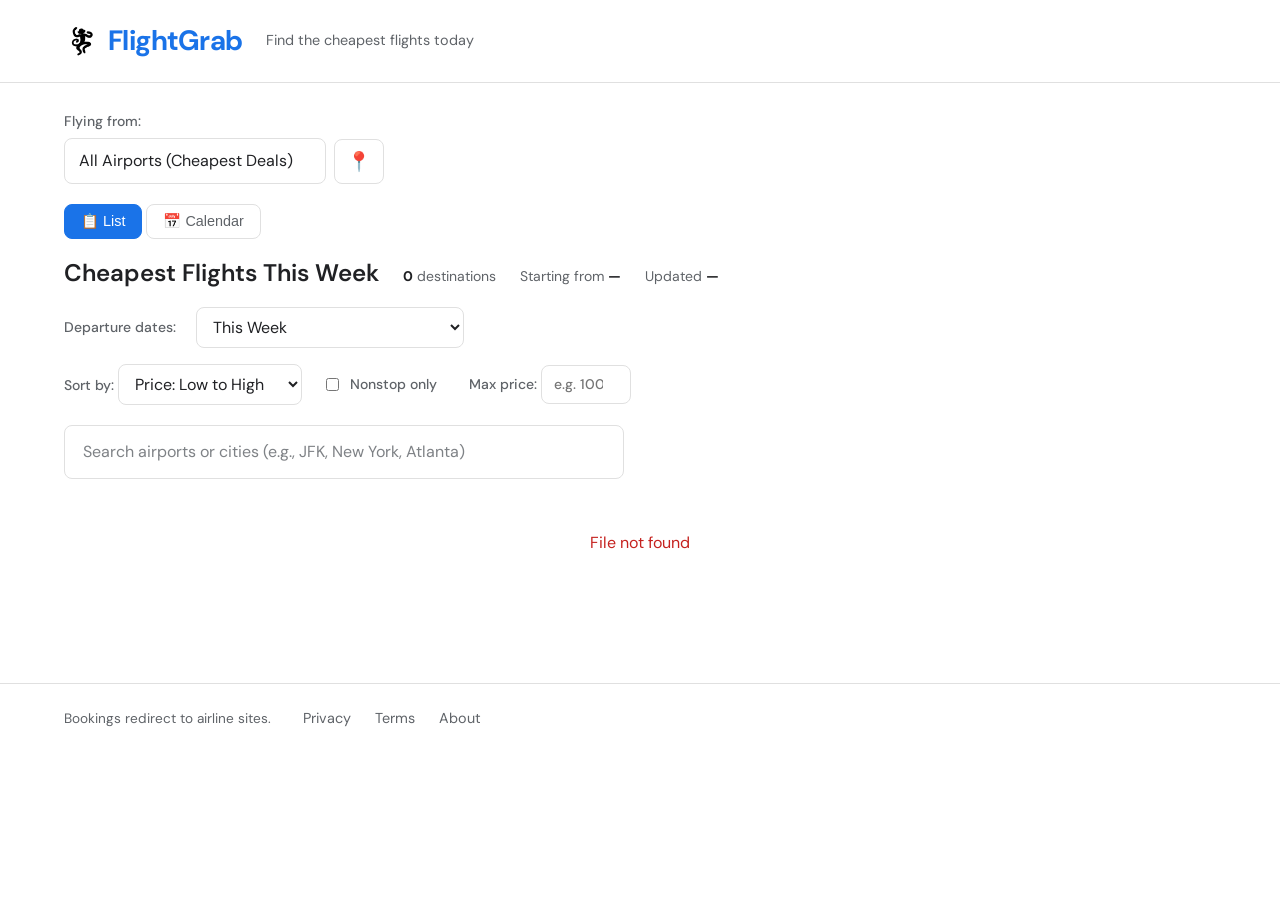
==== static/index.html @ bb57217c "test" ====
<!DOCTYPE html>
<html lang="en">
<head>
  <meta charset="UTF-8">
  <meta name="viewport" content="width=device-width, initial-scale=1.0">
  <title>FlightGrab - Find Cheap Flights</title>
  <link rel="preconnect" href="https://fonts.googleapis.com">
  <link rel="preconnect" href="https://fonts.gstatic.com" crossorigin>
  <link href="https://fonts.googleapis.com/css2?family=DM+Sans:wght@400;500;600;700&display=swap" rel="stylesheet">
  <link rel="stylesheet" href="/static/style.css">
  <link rel="icon" type="image/png" href="/static/images/logo.png">
  <script src="https://cdn.jsdelivr.net/npm/chart.js"></script>
  <script async src="https://pagead2.googlesyndication.com/pagead/js/adsbygoogle.js?client=ca-pub-2790122390767697"
     crossorigin="anonymous"></script>
</head>
<body>
  <header class="header">
    <div class="container header-inner">
      <a href="/" class="logo-link">
        <img src="/static/images/logo.png" alt="FlightGrab" class="logo-img">
        <span class="logo-text">FlightGrab</span>
      </a>
      <p class="tagline">Find the cheapest flights today</p>
      <div id="sign-in-section" class="header-auth" style="display: none;">
        <button type="button" class="btn-header btn-secondary" id="btn-sign-in">Sign In</button>
        <button type="button" class="btn-header btn-primary" id="btn-sign-up">Sign Up Free</button>
      </div>
      <div id="user-menu" class="header-auth" style="display: none;">
        <div class="user-menu-trigger" id="user-menu-trigger">
          <img id="user-avatar" src="" alt="" class="user-avatar" width="32" height="32">
          <span id="user-name"></span>
        </div>
        <div id="user-dropdown" class="user-dropdown hidden">
          <a href="#alerts" id="link-my-alerts">My Alerts</a>
          <a href="#saved" id="link-saved-flights">Saved Flights</a>
          <a href="#" id="link-sign-out">Sign Out</a>
        </div>
      </div>
    </div>
  </header>

  <main class="container">
    <div class="origin-selector">
      <label for="origin-input">Flying from:</label>
      <div class="origin-combobox" role="combobox" aria-expanded="false" aria-haspopup="listbox" aria-owns="origin-listbox">
        <input type="text" id="origin-input" autocomplete="off" aria-label="Origin airport" placeholder="Search or select...">
        <input type="hidden" id="origin" name="origin" value="">
        <button type="button" class="btn-location" id="btn-use-location" title="Use my location" aria-label="Use my location">📍</button>
        <ul id="origin-listbox" class="origin-listbox" role="listbox" aria-label="Airport options"></ul>
      </div>
    </div>

    <div class="view-toggle-row">
      <div class="view-toggle">
        <button type="button" class="view-btn active" id="view-list" aria-pressed="true">📋 List</button>
        <button type="button" class="view-btn" id="view-calendar" aria-pressed="false">📅 Calendar</button>
      </div>
    </div>
    <div id="calendar-view-container" class="calendar-view-container hidden">
      <p class="calendar-view-hint">Select your origin above, then choose a destination below to see prices by date.</p>
      <div class="calendar-route-selector">
        <div class="calendar-origin-display">
          <span class="label">From:</span>
          <span id="calendar-origin-value" class="value">—</span>
        </div>
        <div class="calendar-destination-selector">
          <label for="calendar-dest-input">To:</label>
          <div class="dest-search-wrapper">
            <input type="text" id="calendar-dest-input" placeholder="Search destinations…" autocomplete="off" aria-label="Search destinations">
            <div id="calendar-dest-results" class="autocomplete-results hidden" role="listbox"></div>
          </div>
        </div>
        <p id="calendar-origin-hint" class="calendar-route-hint hidden">Select a specific airport above (not All Airports) to see destinations.</p>
      </div>
      <div class="calendar-filters-note">Filters and sort apply to List view. Switch back to List to refine results.</div>
      <div id="main-calendar-content" class="main-calendar-content"></div>
    </div>
    <div id="list-view-container">
    <div class="results-header">
      <h2 id="deals-heading" class="deals-heading">Cheapest Flights This Week</h2>
      <div class="stats" id="stats" aria-live="polite">
        <span class="stat" title="We show the cheapest airport per city. Some cities have multiple airports."><strong id="deal-count">0</strong><span id="deal-count-label"> destinations</span></span>
        <span class="stat">Starting from <strong id="cheapest-price">—</strong></span>
        <span class="stat">Updated <strong id="last-update">—</strong></span>
      </div>
    </div>

    <div class="controls-row">
      <div class="date-picker">
        <label for="date-range">Departure dates:</label>
        <select id="date-range" aria-label="Date range">
          <option value="today">Today</option>
          <option value="tomorrow">Tomorrow</option>
          <option value="weekend">This Weekend</option>
          <option value="week" selected>This Week</option>
          <option value="month">This Month</option>
          <option value="flexible">Flexible (cheapest in 30 days)</option>
          <option value="date">Pick a specific date</option>
          <option value="range">Date range</option>
        </select>
        <label for="specific-date" class="specific-date-label hidden" id="specific-date-label">Date:</label>
        <input type="date" id="specific-date" class="specific-date-input hidden" aria-label="Specific departure date" min="">
        <div id="date-range-inputs" class="date-range-inputs hidden">
          <label for="date-from">From:</label>
          <input type="date" id="date-from" aria-label="Departure from date" min="">
          <label for="date-to">To:</label>
          <input type="date" id="date-to" aria-label="Departure to date" min="">
          <button type="button" class="btn-save-dates" id="btn-save-dates" title="Save as my default dates">💾 Save</button>
        </div>
      </div>
      <button type="button" class="mobile-filter-btn" id="mobile-filter-btn" aria-expanded="false" aria-controls="filter-drawer">
        Filters & Sort
      </button>
      <div class="controls-bar-wrapper" id="controls-bar-wrapper">
        <div class="controls-bar">
          <div class="sort-section">
            <label for="sort-select">Sort by:</label>
            <select id="sort-select" aria-label="Sort deals">
              <option value="price-asc" selected>Price: Low to High</option>
              <option value="price-desc">Price: High to Low</option>
              <option value="date-asc">Date: Soonest First</option>
              <option value="duration-asc">Duration: Shortest</option>
            </select>
          </div>
          <div class="filter-section">
            <label class="filter-checkbox">
              <input type="checkbox" id="filter-nonstop" aria-label="Nonstop only">
              Nonstop only
              <span class="filter-count" id="nonstop-count"></span>
            </label>
            <label>
              Max price:
              <input type="number" id="filter-max-price" placeholder="e.g. 100" min="0" aria-label="Max one-way price">
            </label>
            <button type="button" class="clear-filters-btn hidden" id="clear-filters">Clear all filters</button>
          </div>
        </div>
      </div>
      <div class="filter-drawer" id="filter-drawer" role="region" aria-label="Filters and sort options">
        <div class="controls-bar">
          <div class="sort-section">
            <label for="sort-select-mobile">Sort by:</label>
            <select id="sort-select-mobile" aria-label="Sort deals">
              <option value="price-asc" selected>Price: Low to High</option>
              <option value="price-desc">Price: High to Low</option>
              <option value="date-asc">Date: Soonest First</option>
              <option value="duration-asc">Duration: Shortest</option>
            </select>
          </div>
          <div class="filter-section">
            <label class="filter-checkbox">
              <input type="checkbox" id="filter-nonstop-mobile" aria-label="Nonstop only">
              Nonstop only
              <span class="filter-count" id="nonstop-count-mobile"></span>
            </label>
            <label>
              Max price:
              <input type="number" id="filter-max-price-mobile" placeholder="e.g. 100" min="0" aria-label="Max one-way price">
            </label>
            <button type="button" class="clear-filters-btn hidden" id="clear-filters-mobile">Clear all filters</button>
          </div>
        </div>
        <button type="button" class="drawer-close" id="drawer-close">Done</button>
      </div>
    </div>

    <div class="search-section">
      <input
        type="text"
        id="search-input"
        placeholder="Search airports or cities (e.g., JFK, New York, Atlanta)"
        class="search-input"
        aria-label="Search destinations"
      >
    </div>

    <div id="loading" class="skeleton-grid hidden">
      <div class="skeleton-card"></div>
      <div class="skeleton-card"></div>
      <div class="skeleton-card"></div>
      <div class="skeleton-card"></div>
      <div class="skeleton-card"></div>
      <div class="skeleton-card"></div>
    </div>
    <div id="error" class="error hidden"></div>
    <div id="no-results" class="no-results hidden">No results match your search.</div>

    <div id="deals-grid" class="deals-grid"></div>
    </div>
  </main>

  <div id="return-modal" class="modal hidden" role="dialog" aria-labelledby="return-modal-title" aria-modal="true" aria-hidden="true">
    <div class="modal-backdrop" onclick="window.closeReturnModal && closeReturnModal()"></div>
    <div class="modal-content">
      <button type="button" class="modal-close" onclick="window.closeReturnModal && closeReturnModal()" aria-label="Close">&times;</button>
      <h2 id="return-modal-title" class="modal-title">Complete Your Round Trip</h2>
      <div class="trip-summary">
        <div class="outbound-summary">
          <h3>Outbound</h3>
          <p id="outbound-route"></p>
          <p id="outbound-date"></p>
          <p class="price-large" id="outbound-price"></p>
        </div>
        <div class="trip-arrow">⇄</div>
        <div class="return-summary">
          <h3>Return</h3>
          <p id="return-route"></p>
          <p id="return-selected">Select a return flight below</p>
          <p class="price-large" id="return-price"></p>
        </div>
      </div>
      <div class="return-options-section">
        <h3>Available Return Flights</h3>
        <div id="return-options" class="return-options"></div>
      </div>
      <div class="modal-total">
        <p class="total-label">Total Round Trip</p>
        <p class="total-price" id="modal-total-price">—</p>
        <div class="modal-actions">
          <button type="button" class="btn-primary" id="book-both-btn" disabled>Book Both Flights</button>
          <button type="button" class="btn-secondary" id="book-separate-btn">Book flights separately</button>
        </div>
      </div>
    </div>
  </div>

  <div id="my-alerts-modal" class="modal hidden" role="dialog" aria-labelledby="my-alerts-modal-title" aria-modal="true" aria-hidden="true">
    <div class="modal-backdrop" onclick="window.closeMyAlertsModal && closeMyAlertsModal()"></div>
    <div class="modal-content modal-medium">
      <button type="button" class="modal-close" onclick="window.closeMyAlertsModal && closeMyAlertsModal()" aria-label="Close">&times;</button>
      <h2 id="my-alerts-modal-title" class="modal-title">My Price Alerts</h2>
      <p class="modal-subtitle">Manage your price alerts. We'll email you when prices drop below your target.</p>
      <div id="my-alerts-list" class="alerts-list">
        <p class="alerts-loading">Loading...</p>
      </div>
      <p id="my-alerts-empty" class="alerts-empty hidden">You have no active alerts. Set one from any deal card!</p>
    </div>
  </div>

  <div id="saved-flights-modal" class="modal hidden" role="dialog" aria-labelledby="saved-flights-modal-title" aria-modal="true" aria-hidden="true">
    <div class="modal-backdrop" onclick="window.closeSavedFlightsModal && closeSavedFlightsModal()"></div>
    <div class="modal-content modal-medium">
      <button type="button" class="modal-close" onclick="window.closeSavedFlightsModal && closeSavedFlightsModal()" aria-label="Close">&times;</button>
      <h2 id="saved-flights-modal-title" class="modal-title">Saved Flights</h2>
      <p class="modal-subtitle">Routes you've saved for quick access.</p>
      <div id="saved-flights-list" class="alerts-list">
        <p class="alerts-loading">Loading...</p>
      </div>
      <p id="saved-flights-empty" class="alerts-empty hidden">No saved flights yet. Click "Save" on any deal card!</p>
    </div>
  </div>

  <div id="calendar-modal" class="modal hidden" role="dialog" aria-labelledby="calendar-modal-title">
    <div class="modal-backdrop" onclick="window.closeCalendarModal && closeCalendarModal()"></div>
    <div class="modal-content modal-calendar">
      <button type="button" class="modal-close" onclick="window.closeCalendarModal && closeCalendarModal()" aria-label="Close">&times;</button>
      <h2 id="calendar-modal-title" class="modal-title">Prices by date</h2>
      <p class="modal-subtitle" id="calendar-route-label">ATL → MIA</p>
      <div class="calendar-modal-tabs">
        <button type="button" class="cal-tab active" data-tab="tiles">Tiles</button>
        <button type="button" class="cal-tab" data-tab="grid">Month grid</button>
        <button type="button" class="cal-tab" data-tab="graph">Graph</button>
      </div>
      <div class="calendar-date-range-row">
        <label>From:</label>
        <input type="date" id="modal-date-from" aria-label="From date">
        <label>To:</label>
        <input type="date" id="modal-date-to" aria-label="To date">
        <button type="button" class="btn-apply-range" id="modal-apply-range">Apply</button>
      </div>
      <div id="calendar-grid" class="calendar-grid"></div>
      <div id="calendar-graph-container" class="calendar-graph-container hidden">
        <canvas id="calendar-price-chart"></canvas>
      </div>
      <div id="calendar-selected" class="calendar-selected hidden">
        <p class="calendar-selected-date"></p>
        <p class="calendar-selected-price"></p>
        <a id="calendar-book-btn" class="btn-primary" href="#" target="_blank" rel="noopener">Book this flight →</a>
      </div>
    </div>
  </div>

  <div id="calendar-flight-modal" class="modal hidden" role="dialog" aria-labelledby="calendar-flight-modal-title">
    <div class="modal-backdrop" onclick="window.closeCalendarFlightModal && closeCalendarFlightModal()"></div>
    <div class="modal-content modal-calendar-flight">
      <button type="button" class="modal-close" onclick="window.closeCalendarFlightModal && closeCalendarFlightModal()" aria-label="Close">&times;</button>
      <h2 id="calendar-flight-modal-title" class="modal-title">Flight details</h2>
      <div class="flight-details-content">
        <div class="flight-details-route" id="cal-flight-route">Atlanta → Miami</div>
        <div class="flight-details-date" id="cal-flight-date">March 15, 2026</div>
        <div class="flight-details-price" id="cal-flight-price">$150</div>
        <p class="flight-details-subtitle">one-way</p>
        <div class="flight-details-meta">
          <div class="flight-meta-row"><span class="meta-label">Airline</span><span id="cal-flight-airline" class="meta-value">—</span></div>
          <div class="flight-meta-row"><span class="meta-label">Duration</span><span id="cal-flight-duration" class="meta-value">—</span></div>
          <div class="flight-meta-row"><span class="meta-label">Stops</span><span id="cal-flight-stops" class="meta-value">—</span></div>
        </div>
        <div class="flight-details-actions">
          <a id="cal-flight-book-btn" class="btn-primary" href="#">Book Now →</a>
          <a id="cal-flight-google-btn" class="btn-secondary" href="#" target="_blank" rel="noopener">Compare on Google</a>
        </div>
        <p class="flight-details-note">You'll be redirected to the airline or Google Flights to complete your booking.</p>
      </div>
    </div>
  </div>

  <div id="alert-modal" class="modal hidden" role="dialog" aria-labelledby="alert-modal-title">
    <div class="modal-backdrop" onclick="window.closeAlertModal && closeAlertModal()"></div>
    <div class="modal-content modal-small">
      <button type="button" class="modal-close" onclick="window.closeAlertModal && closeAlertModal()" aria-label="Close">&times;</button>
      <h2 id="alert-modal-title" class="modal-title">Set Price Alert</h2>
      <p class="modal-subtitle">
        Get notified when <strong id="alert-route">ATL → MIA</strong> drops below your target
      </p>
      <form id="alert-form">
        <div class="form-group">
          <label for="alert-target-price">Target price (one-way)</label>
          <div class="input-with-prefix">
            <span class="prefix">$</span>
            <input type="number" id="alert-target-price" placeholder="100" min="0" step="1" required>
          </div>
          <small>Current price: $<span id="alert-current-price">—</span></small>
        </div>
        <input type="hidden" id="alert-origin">
        <input type="hidden" id="alert-destination">
        <button type="submit" class="btn-primary btn-full">Set Alert</button>
      </form>
      <p class="alert-note">📧 We'll email you when the price drops below your target.</p>
    </div>
  </div>

  <div id="share-modal" class="modal hidden" role="dialog" aria-labelledby="share-modal-title" aria-modal="true" aria-hidden="true">
    <div class="modal-backdrop" onclick="window.closeShareModal && closeShareModal()"></div>
    <div class="modal-content modal-small">
      <button type="button" class="modal-close" onclick="window.closeShareModal && closeShareModal()" aria-label="Close">&times;</button>
      <h2 id="share-modal-title" class="modal-title">Share this flight</h2>
      <div class="flight-preview-share">
        <div class="share-route" id="share-route">ATL → MIA</div>
        <div class="share-price-display">
          <span class="share-price" id="share-price">$25</span>
          <span class="share-label">one-way</span>
        </div>
        <div class="share-date" id="share-date">Departs Mar 4, 2026</div>
      </div>
      <div class="share-options">
        <a class="share-btn share-facebook" href="#" target="_blank" rel="noopener" title="Share on Facebook">Facebook</a>
        <a class="share-btn share-twitter" href="#" target="_blank" rel="noopener" title="Share on X">X (Twitter)</a>
        <a class="share-btn share-whatsapp" href="#" target="_blank" rel="noopener" title="Share on WhatsApp">WhatsApp</a>
        <a class="share-btn share-email" href="#" title="Share via email">Email</a>
      </div>
      <div class="share-link">
        <label for="share-url-input">Or copy link:</label>
        <div class="link-container">
          <input type="text" id="share-url-input" readonly>
          <button type="button" class="btn-copy" id="btn-copy-share">Copy</button>
        </div>
        <p class="copy-success hidden" id="copy-success">Link copied!</p>
      </div>
    </div>
  </div>

  <!-- Booking loader overlay -->
  <div id="booking-loader" class="booking-loader" style="display: none;">
    <div class="loader-overlay"></div>
    <div class="loader-content">
      <div class="spinner"></div>
      <h3 id="loader-title">Finding the best price...</h3>
      <p id="loader-subtitle">This usually takes 5-10 seconds</p>
      <div class="loader-progress">
        <div class="progress-bar" id="progress-bar"></div>
      </div>
      <p class="loader-hint">Tip: Booking 3-4 weeks in advance usually saves 15-30%</p>
    </div>
  </div>

  <footer class="footer">
    <div class="container footer-inner">
      <span class="footer-disclaimer">Bookings redirect to airline sites.</span>
      <a href="/static/privacy.html">Privacy</a>
      <a href="/static/terms.html">Terms</a>
      <a href="/static/about.html">About</a>
    </div>
  </footer>

  <script src="/static/app.js"></script>
</body>
</html>
---- static/style.css ----
:root {
  --primary: #1a73e8;
  --primary-hover: #1557b0;
  --bg: #ffffff;
  --card-bg: #ffffff;
  --border: #e0e0e0;
  --text-primary: #202124;
  --text-secondary: #5f6368;
  --price-color: #188038;
  --font: 'DM Sans', -apple-system, BlinkMacSystemFont, sans-serif;
  --radius: 12px;
  --shadow: 0 1px 3px rgba(0, 0, 0, 0.08);
  --shadow-hover: 0 4px 12px rgba(0, 0, 0, 0.15);
}

* {
  box-sizing: border-box;
}

body {
  margin: 0;
  font-family: var(--font);
  font-size: 16px;
  line-height: 1.5;
  color: var(--text-primary);
  background: var(--bg);
  min-height: 100vh;
}

.container {
  max-width: 1200px;
  margin: 0 auto;
  padding: 0 24px;
}

.header {
  background: var(--card-bg);
  border-bottom: 1px solid var(--border);
  padding: 20px 0;
}

.header-inner {
  display: flex;
  flex-wrap: wrap;
  align-items: center;
  gap: 16px 24px;
}

.header-inner .tagline {
  flex: 1;
  margin: 0;
  min-width: 180px;
}

.header-auth {
  display: none;
  align-items: center;
  gap: 10px;
}

.header-auth-visible {
  display: flex !important;
}

.btn-header {
  padding: 8px 16px;
  font-size: 0.875rem;
  font-weight: 500;
  border-radius: 8px;
  cursor: pointer;
  border: 1px solid transparent;
}

.btn-header.btn-primary {
  background: var(--primary);
  color: white;
}

.btn-header.btn-primary:hover {
  background: var(--primary-hover);
}

.btn-header.btn-secondary {
  background: transparent;
  border-color: var(--border);
  color: var(--text-primary);
}

.btn-header.btn-secondary:hover {
  border-color: var(--primary);
  color: var(--primary);
}

.user-menu-trigger {
  display: flex;
  align-items: center;
  gap: 8px;
  padding: 4px 10px;
  border-radius: 8px;
  cursor: pointer;
  background: transparent;
  border: 1px solid var(--border);
  font: inherit;
  color: var(--text-primary);
}

.user-menu-trigger:hover {
  border-color: var(--primary);
}

.user-avatar {
  width: 32px;
  height: 32px;
  border-radius: 50%;
  object-fit: cover;
}

.user-dropdown {
  position: absolute;
  top: 100%;
  right: 0;
  margin-top: 4px;
  background: var(--card-bg);
  border: 1px solid var(--border);
  border-radius: 8px;
  box-shadow: var(--shadow-hover);
  min-width: 160px;
  padding: 8px 0;
  z-index: 100;
}

.user-dropdown a {
  display: block;
  padding: 10px 16px;
  color: var(--text-primary);
  text-decoration: none;
  font-size: 0.9rem;
}

.user-dropdown a:hover {
  background: #f5f5f5;
}

#user-menu {
  position: relative;
}

.logo-link {
  display: flex;
  align-items: center;
  gap: 0.5rem;
  text-decoration: none;
  color: inherit;
}

.logo-img {
  height: 36px;
  width: auto;
  display: block;
  object-fit: contain;
}

.logo-text {
  font-size: 1.75rem;
  font-weight: 700;
  color: var(--primary);
  letter-spacing: -0.02em;
}

.tagline {
  margin: 0.25rem 0 0;
  font-size: 0.9rem;
  color: var(--text-secondary);
  font-weight: 400;
}

main.container {
  padding-top: 28px;
  padding-bottom: 48px;
}

.origin-selector {
  margin-bottom: 20px;
}

.origin-selector label {
  display: block;
  font-size: 0.875rem;
  font-weight: 500;
  color: var(--text-secondary);
  margin-bottom: 6px;
}

.origin-selector select {
  font: inherit;
  padding: 10px 14px;
  border: 1px solid var(--border);
  border-radius: 8px;
  background: var(--bg);
  color: var(--text-primary);
  min-width: 180px;
  cursor: pointer;
  transition: border-color 0.2s;
}

.origin-selector select:hover,
.origin-selector select:focus {
  border-color: var(--primary);
  outline: none;
}

.origin-combobox {
  display: flex;
  align-items: center;
  gap: 8px;
  position: relative;
  max-width: 320px;
}

.origin-combobox input[type="text"] {
  flex: 1;
  font: inherit;
  padding: 10px 14px;
  border: 1px solid var(--border);
  border-radius: 8px;
  background: var(--bg);
  color: var(--text-primary);
  min-width: 0;
}

.origin-combobox input[type="text"]:hover,
.origin-combobox input[type="text"]:focus {
  border-color: var(--primary);
  outline: none;
}

.btn-location {
  flex-shrink: 0;
  padding: 10px 12px;
  border: 1px solid var(--border);
  border-radius: 8px;
  background: var(--bg);
  cursor: pointer;
  font-size: 1.2rem;
}

.btn-location:hover {
  border-color: var(--primary);
  background: #f5f9ff;
}

.btn-location.loading {
  pointer-events: none;
  opacity: 0.8;
}

.btn-location.loading {
  font-size: 0;
  color: transparent;
}

.btn-location.loading::before {
  content: '';
  display: inline-block;
  width: 16px;
  height: 16px;
  border: 2px solid var(--border);
  border-top-color: var(--primary);
  border-radius: 50%;
  animation: btn-spin 0.7s linear infinite;
  vertical-align: middle;
}

@keyframes btn-spin {
  to { transform: rotate(360deg); }
}

.btn-location:disabled {
  opacity: 0.7;
  cursor: wait;
}

.origin-listbox {
  position: absolute;
  top: 100%;
  left: 0;
  right: 0;
  margin: 4px 0 0;
  padding: 0;
  list-style: none;
  background: var(--card-bg);
  border: 1px solid var(--border);
  border-radius: 8px;
  box-shadow: var(--shadow-hover);
  max-height: 280px;
  overflow-y: auto;
  z-index: 100;
}

.origin-listbox.hidden {
  display: none;
}

.origin-listbox li {
  padding: 10px 14px;
  cursor: pointer;
  border-bottom: 1px solid var(--border);
}

.origin-listbox li:last-child {
  border-bottom: none;
}

.origin-listbox li:hover {
  background: #f5f5f5;
}

.results-header {
  display: flex;
  flex-wrap: wrap;
  align-items: baseline;
  gap: 16px 24px;
  margin-bottom: 16px;
}

.deals-heading {
  margin: 0;
  font-size: 1.5rem;
  font-weight: 600;
  color: var(--text-primary);
}

.stats {
  display: flex;
  flex-wrap: wrap;
  gap: 16px 24px;
  font-size: 0.875rem;
  color: var(--text-secondary);
}

.stats .stat strong {
  color: var(--text-primary);
}

.controls-row {
  display: flex;
  flex-direction: column;
  gap: 16px;
  margin-bottom: 20px;
}

.date-picker,
.controls-bar {
  display: flex;
  flex-wrap: wrap;
  align-items: center;
  gap: 12px 20px;
}

.date-picker label,
.controls-bar label {
  font-size: 0.875rem;
  font-weight: 500;
  color: var(--text-secondary);
}

.date-picker select,
.controls-bar select {
  font: inherit;
  padding: 8px 12px;
  border: 1px solid var(--border);
  border-radius: 8px;
  background: var(--bg);
  color: var(--text-primary);
  cursor: pointer;
}

.date-picker select:hover,
.date-picker select:focus,
.controls-bar select:hover,
.controls-bar select:focus {
  border-color: var(--primary);
  outline: none;
}

.specific-date-label,
.specific-date-input {
  font: inherit;
  padding: 8px 12px;
  border: 1px solid var(--border);
  border-radius: 8px;
  background: var(--bg);
  color: var(--text-primary);
}

.specific-date-input {
  min-width: 140px;
}

.date-range-inputs {
  display: flex;
  flex-wrap: wrap;
  align-items: center;
  gap: 8px 16px;
}

.date-range-inputs label {
  font-size: 0.875rem;
  color: var(--text-secondary);
}

.btn-save-dates {
  padding: 8px 14px;
  font-size: 0.85rem;
  background: var(--primary);
  color: white;
  border: none;
  border-radius: 8px;
  cursor: pointer;
}

.btn-save-dates:hover {
  background: var(--primary-hover);
}

.view-toggle-row {
  margin-bottom: 16px;
}

.view-toggle {
  display: flex;
  gap: 4px;
}

.view-btn {
  padding: 8px 16px;
  font-size: 0.9rem;
  font-weight: 500;
  border: 1px solid var(--border);
  background: var(--bg);
  border-radius: 8px;
  cursor: pointer;
  color: var(--text-secondary);
}

.view-btn:hover {
  border-color: var(--primary);
  color: var(--primary);
}

.view-btn.active {
  background: var(--primary);
  border-color: var(--primary);
  color: white;
}

.calendar-view-container {
  margin-top: 16px;
}

.calendar-view-container.hidden {
  display: none !important;
}

.calendar-route-selector {
  margin-bottom: 16px;
}

.calendar-origin-display {
  display: flex;
  align-items: center;
  gap: 8px;
  margin-bottom: 12px;
  font-size: 0.95rem;
}

.calendar-origin-display .label { color: var(--text-secondary); }
.calendar-origin-display .value { font-weight: 600; }

.calendar-destination-selector {
  display: flex;
  flex-direction: column;
  gap: 6px;
}

.calendar-destination-selector label {
  font-size: 0.875rem;
  color: var(--text-secondary);
}

.dest-search-wrapper {
  position: relative;
  max-width: 340px;
}

.dest-search-wrapper input {
  width: 100%;
  padding: 10px 14px;
  border: 1px solid var(--border);
  border-radius: 8px;
  font: inherit;
}

.dest-search-wrapper input:focus {
  outline: none;
  border-color: var(--primary);
}

.autocomplete-results {
  position: absolute;
  top: 100%;
  left: 0;
  right: 0;
  margin-top: 4px;
  background: white;
  border: 1px solid var(--border);
  border-radius: 8px;
  box-shadow: 0 4px 12px rgba(0,0,0,0.1);
  max-height: 280px;
  overflow-y: auto;
  z-index: 100;
}

.autocomplete-results.hidden { display: none; }

.dest-result-item {
  display: flex;
  justify-content: space-between;
  align-items: center;
  padding: 12px 16px;
  cursor: pointer;
  transition: background 0.2s;
}

.dest-result-item:hover {
  background: #f3f4f6;
}

.dest-result-item .dest-name {
  font-weight: 500;
}

.dest-result-item .dest-price {
  color: #16a34a;
  font-weight: 600;
  font-size: 0.9rem;
}

.dest-result-item.dest-no-results {
  cursor: default;
  color: var(--text-secondary);
}

.dest-section-label {
  font-size: 0.75rem;
  text-transform: uppercase;
  color: #6b7280;
  padding: 10px 16px 6px;
}

.calendar-view-header {
  display: flex;
  align-items: center;
  gap: 12px;
  margin-bottom: 16px;
}

.calendar-view-header select {
  flex: 1;
  max-width: 320px;
  padding: 10px 14px;
  border: 1px solid var(--border);
  border-radius: 8px;
  font: inherit;
}

.calendar-view-hint,
.calendar-route-hint,
.calendar-filters-note {
  font-size: 0.875rem;
  color: var(--text-secondary);
  margin: 0 0 12px;
}

.calendar-filters-note {
  margin-bottom: 16px;
  font-style: italic;
}

.main-calendar-content {
  min-height: 200px;
}

.main-calendar-content .calendar-month-grid {
  max-width: 100%;
}

.calendar-month-nav {
  display: flex;
  align-items: center;
  justify-content: space-between;
  gap: 12px;
  margin-bottom: 16px;
}

.calendar-month-nav h3 {
  margin: 0;
  font-size: 1.125rem;
  font-weight: 600;
  color: var(--text);
}

.calendar-month-nav button {
  padding: 8px 14px;
  font-size: 0.9rem;
  border: 1px solid var(--border);
  background: var(--bg);
  border-radius: 8px;
  cursor: pointer;
  color: var(--text-secondary);
}

.calendar-month-nav button:hover {
  border-color: var(--primary);
  color: var(--primary);
}

.calendar-price-summary {
  display: flex;
  flex-wrap: wrap;
  gap: 16px 24px;
  margin-bottom: 12px;
  font-size: 0.875rem;
  color: var(--text-secondary);
}

.calendar-price-summary strong { color: var(--text); }

.calendar-legend {
  display: flex;
  flex-wrap: wrap;
  align-items: center;
  gap: 12px 20px;
  margin-bottom: 12px;
  font-size: 0.8rem;
  color: var(--text-secondary);
}

.calendar-legend .legend-item {
  display: inline-flex;
  align-items: center;
  gap: 6px;
}

.calendar-legend .color-box {
  width: 14px;
  height: 14px;
  border-radius: 4px;
  border: 1px solid rgba(0,0,0,0.15);
}

.calendar-legend .color-box.cheapest { background: #dcfce7; border-color: #16a34a; }
.calendar-legend .color-box.good-deal { background: #dbeafe; border-color: #3b82f6; }
.calendar-legend .color-box.fair { background: #fef9c3; border-color: #eab308; }
.calendar-legend .color-box.expensive { background: #fee2e2; border-color: #ef4444; }

.filter-section {
  display: flex;
  flex-wrap: wrap;
  align-items: center;
  gap: 12px 20px;
}

.filter-section input[type="number"] {
  width: 90px;
  padding: 8px 12px;
  border: 1px solid var(--border);
  border-radius: 8px;
  font: inherit;
}

.filter-checkbox {
  display: flex;
  align-items: center;
  gap: 8px;
  cursor: pointer;
}

.filter-checkbox input {
  cursor: pointer;
}

.filter-count {
  font-size: 0.8rem;
  color: var(--primary);
  margin-left: 4px;
}

.clear-filters-btn {
  padding: 8px 14px;
  font-size: 0.875rem;
  font-weight: 500;
  color: var(--text-secondary);
  background: transparent;
  border: 1px solid var(--border);
  border-radius: 8px;
  cursor: pointer;
  transition: border-color 0.2s, color 0.2s;
}

.clear-filters-btn:hover {
  border-color: var(--primary);
  color: var(--primary);
}

/* Mobile filter drawer */
.mobile-filter-btn {
  display: none;
  align-items: center;
  gap: 8px;
  padding: 10px 16px;
  font: inherit;
  font-weight: 500;
  background: var(--bg);
  border: 1px solid var(--border);
  border-radius: 8px;
  color: var(--text-primary);
  cursor: pointer;
}

.mobile-filter-btn:hover {
  border-color: var(--primary);
}

.filter-drawer {
  display: none;
  flex-direction: column;
  gap: 16px;
  padding: 20px;
  background: var(--card-bg);
  border: 1px solid var(--border);
  border-radius: var(--radius);
  margin-bottom: 16px;
}

.filter-drawer.open {
  display: flex !important;
}

.filter-drawer .drawer-close {
  align-self: flex-end;
  padding: 6px 12px;
  font-size: 0.875rem;
  background: transparent;
  border: 1px solid var(--border);
  border-radius: 6px;
  cursor: pointer;
}

@media (max-width: 767px) {
  .controls-bar-wrapper {
    display: none !important;
  }

  .mobile-filter-btn {
    display: flex;
  }

  .filter-drawer {
    margin-top: 12px;
  }
}

@media (min-width: 768px) {
  .mobile-filter-btn {
    display: none !important;
  }

  .filter-drawer {
    display: none !important;
  }

  .controls-bar-wrapper {
    display: block;
  }
}

/* Loading skeleton */
.skeleton-grid {
  display: grid;
  grid-template-columns: repeat(auto-fill, minmax(280px, 1fr));
  gap: 24px;
  margin-top: 8px;
}

.skeleton-card {
  background: linear-gradient(90deg, #f0f0f0 25%, #e8e8e8 50%, #f0f0f0 75%);
  background-size: 200% 100%;
  animation: shimmer 1.5s infinite;
  border-radius: var(--radius);
  height: 350px;
}

@keyframes shimmer {
  0% { background-position: -200% 0; }
  100% { background-position: 200% 0; }
}

.origin-badge {
  display: inline-block;
  background: #667eea;
  color: white;
  padding: 4px 8px;
  border-radius: 4px;
  font-size: 0.75rem;
  font-weight: 600;
  margin-bottom: 8px;
}

.search-section {
  margin-bottom: 28px;
}

.search-input {
  width: 100%;
  max-width: 560px;
  font: inherit;
  font-size: 1rem;
  padding: 14px 18px;
  border: 1px solid var(--border);
  border-radius: 8px;
  background: var(--bg);
  color: var(--text-primary);
  transition: border-color 0.2s, box-shadow 0.2s;
}

.search-input::placeholder {
  color: var(--text-secondary);
  opacity: 0.8;
}

.search-input:hover {
  border-color: #b0b0b0;
}

.search-input:focus {
  outline: none;
  border-color: var(--primary);
  box-shadow: 0 0 0 2px rgba(26, 115, 232, 0.2);
}

.loading,
.error,
.no-results {
  padding: 24px 0;
  text-align: center;
  color: var(--text-secondary);
  font-size: 1rem;
}

.error {
  color: #c5221f;
}

.hidden {
  display: none !important;
}

.deals-grid {
  display: grid;
  grid-template-columns: repeat(auto-fill, minmax(280px, 1fr));
  gap: 24px;
  margin-top: 8px;
}

@media (min-width: 768px) {
  .deals-grid,
  .skeleton-grid {
    grid-template-columns: repeat(2, 1fr);
  }
}

@media (min-width: 1200px) {
  .deals-grid,
  .skeleton-grid {
    grid-template-columns: repeat(4, 1fr);
  }
}

.deal-card {
  position: relative;
  background: var(--card-bg);
  border: 1px solid var(--border);
  border-radius: var(--radius);
  overflow: hidden;
  transition: all 0.2s ease;
  display: flex;
  flex-direction: column;
  color: inherit;
  cursor: default;
}

.deal-card:hover {
  box-shadow: var(--shadow-hover);
  transform: translateY(-2px);
  border-color: var(--primary);
}

.deal-card.shared-highlight {
  border-color: var(--primary);
  box-shadow: 0 0 0 3px rgba(26, 115, 232, 0.3);
  animation: shared-pulse 1.5s ease-out 2;
}

@keyframes shared-pulse {
  0%, 100% { box-shadow: 0 0 0 3px rgba(26, 115, 232, 0.3); }
  50% { box-shadow: 0 0 0 8px rgba(26, 115, 232, 0.15); }
}

picture {
  display: block;
  line-height: 0;
}

.card-image {
  width: 100%;
  height: 200px;
  object-fit: cover;
  object-position: center;
  background: #f1f3f4;
}

.card-content {
  padding: 16px;
  flex: 1;
  display: flex;
  flex-direction: column;
}

.deal-card .city-name {
  margin: 0 0 4px;
  font-size: 24px;
  font-weight: 600;
  color: var(--text-primary);
  line-height: 1.2;
}

.deal-card .airport-code {
  margin: 0 0 12px;
  font-size: 14px;
  font-weight: 400;
  color: var(--text-secondary);
}

.deal-card .flight-info {
  margin: 0 0 4px;
  font-size: 14px;
  color: var(--text-secondary);
}

.deal-card .flight-dates {
  margin: 0 0 12px;
  font-size: 14px;
  color: var(--text-secondary);
}

.deal-card .price {
  margin: auto 0 0;
  font-size: 28px;
  font-weight: 700;
  color: var(--price-color);
  line-height: 1.2;
}

.deal-card .price-note {
  font-size: 12px;
  font-weight: 400;
  color: var(--text-secondary);
  margin-top: 2px;
}

.other-airports {
  margin-top: 8px;
  padding-top: 8px;
  border-top: 1px solid var(--border);
}

.other-airports summary {
  cursor: pointer;
  font-size: 0.875rem;
  color: var(--text-secondary);
  list-style: none;
  padding: 4px 0;
  user-select: none;
}

.other-airports summary::-webkit-details-marker {
  display: none;
}

.other-airports summary:hover {
  color: var(--primary);
}

.airport-alternatives {
  margin-top: 8px;
  display: flex;
  flex-direction: column;
  gap: 4px;
}

.alt-airport {
  display: flex;
  justify-content: space-between;
  align-items: center;
  padding: 6px 8px;
  background: #f9fafb;
  border-radius: 6px;
  font-size: 0.875rem;
  text-decoration: none;
  color: inherit;
  transition: background 0.2s;
}

.alt-airport:hover {
  background: #f3f4f6;
}

.alt-airport .alt-name {
  font-weight: 500;
}

.alt-airport .alt-price {
  color: var(--primary);
  font-weight: 600;
}

.card-actions {
  display: flex;
  flex-direction: column;
  gap: 8px;
  margin-top: 12px;
  padding-top: 12px;
  border-top: 1px solid var(--border);
}

.card-actions .btn-primary {
  display: block;
  padding: 12px 16px;
  background: var(--primary);
  color: white;
  border: none;
  border-radius: 8px;
  font-weight: 600;
  font-size: 0.95rem;
  text-decoration: none;
  text-align: center;
  cursor: pointer;
  transition: background 0.2s;
}

.card-actions .btn-primary:hover {
  background: var(--primary-hover);
}

.card-actions .btn-secondary {
  display: block;
  padding: 10px 16px;
  background: white;
  color: var(--primary);
  border: 2px solid var(--primary);
  border-radius: 8px;
  font-weight: 600;
  font-size: 0.875rem;
  text-decoration: none;
  text-align: center;
  cursor: pointer;
  transition: background 0.2s;
}

.card-actions .btn-secondary:hover {
  background: #f0f4ff;
}

.card-actions .btn-return {
  padding: 10px 16px;
  background: transparent;
  color: var(--text-secondary);
  border: 1px dashed var(--border);
  border-radius: 8px;
  font-weight: 500;
  font-size: 0.875rem;
  cursor: pointer;
  transition: border-color 0.2s, color 0.2s;
}

.card-actions .btn-return:hover {
  border-color: var(--primary);
  color: var(--primary);
}

.card-actions .btn-alert {
  padding: 10px 16px;
  background: transparent;
  color: var(--text-secondary);
  border: 1px solid var(--border);
  border-radius: 8px;
  font-weight: 500;
  font-size: 0.875rem;
  cursor: pointer;
  transition: border-color 0.2s, color 0.2s;
}

.card-actions .btn-alert:hover {
  border-color: var(--primary);
  color: var(--primary);
}

.card-actions .btn-share {
  padding: 10px 16px;
  background: transparent;
  color: var(--text-secondary);
  border: 1px solid var(--border);
  border-radius: 8px;
  font-weight: 500;
  font-size: 0.875rem;
  cursor: pointer;
  transition: border-color 0.2s, color 0.2s;
  text-decoration: none;
  text-align: center;
  display: block;
}

.card-actions .btn-share:hover {
  border-color: var(--primary);
  color: var(--primary);
}

.modal-small {
  max-width: 420px;
}

/* Share modal */
.flight-preview-share {
  background: #f9fafb;
  padding: 20px;
  border-radius: 12px;
  margin: 16px 0;
  text-align: center;
}

.share-route {
  font-size: 1.25rem;
  font-weight: 700;
  color: var(--text);
  margin-bottom: 8px;
}

.share-price-display {
  margin: 8px 0;
}

.share-price {
  font-size: 2rem;
  font-weight: 700;
  color: #16a34a;
}

.share-label {
  font-size: 0.875rem;
  color: var(--text-secondary);
  margin-left: 6px;
}

.share-date {
  color: var(--text-secondary);
  font-size: 0.875rem;
}

.share-options {
  display: grid;
  grid-template-columns: repeat(2, 1fr);
  gap: 10px;
  margin: 20px 0;
}

.share-btn {
  display: flex;
  align-items: center;
  justify-content: center;
  gap: 8px;
  padding: 12px 16px;
  border: 2px solid var(--border);
  border-radius: 8px;
  background: white;
  font-weight: 600;
  font-size: 0.875rem;
  cursor: pointer;
  transition: all 0.2s;
  text-decoration: none;
  color: inherit;
}

.share-btn:hover {
  transform: translateY(-2px);
  box-shadow: 0 4px 12px rgba(0,0,0,0.1);
}

.share-facebook {
  border-color: #1877f2;
  color: #1877f2;
}

.share-facebook:hover {
  background: #1877f2;
  color: white;
}

.share-twitter {
  border-color: #000;
  color: #000;
}

.share-twitter:hover {
  background: #000;
  color: white;
}

.share-whatsapp {
  border-color: #25d366;
  color: #25d366;
}

.share-whatsapp:hover {
  background: #25d366;
  color: white;
}

.share-email {
  border-color: #ea4335;
  color: #ea4335;
}

.share-email:hover {
  background: #ea4335;
  color: white;
}

.share-link {
  margin-top: 20px;
  padding-top: 20px;
  border-top: 1px solid var(--border);
}

.share-link label {
  display: block;
  font-weight: 600;
  margin-bottom: 8px;
  color: var(--text);
  font-size: 0.9rem;
}

.share-link .link-container {
  display: flex;
  gap: 8px;
}

.share-link .link-container input {
  flex: 1;
  padding: 10px 12px;
  border: 1px solid var(--border);
  border-radius: 6px;
  font-size: 0.85rem;
  font-family: monospace;
  background: #f9fafb;
}

.share-link .btn-copy {
  padding: 10px 16px;
  background: var(--primary);
  color: white;
  border: none;
  border-radius: 6px;
  font-weight: 600;
  font-size: 0.875rem;
  cursor: pointer;
  white-space: nowrap;
}

.share-link .btn-copy:hover {
  background: var(--primary-hover);
}

.copy-success {
  margin-top: 8px;
  color: #16a34a;
  font-size: 0.875rem;
  text-align: center;
}

@media (max-width: 640px) {
  .share-options {
    grid-template-columns: 1fr;
  }
  .share-link .link-container {
    flex-direction: column;
  }
  .share-link .btn-copy {
    width: 100%;
  }
}

.modal-medium {
  max-width: 520px;
}

.alerts-list {
  max-height: 320px;
  overflow-y: auto;
}

.alerts-loading,
.alerts-empty {
  color: var(--text-secondary);
  margin: 0;
  padding: 16px 0;
}

.alert-item,
.saved-flight-item {
  display: flex;
  align-items: center;
  justify-content: space-between;
  gap: 12px;
  padding: 14px 16px;
  border: 1px solid var(--border);
  border-radius: 8px;
  margin-bottom: 10px;
  background: #fafafa;
}

.alert-item:last-child,
.saved-flight-item:last-child {
  margin-bottom: 0;
}

.alert-item-info,
.saved-flight-info {
  flex: 1;
  min-width: 0;
}

.alert-item-route,
.saved-flight-route {
  font-weight: 600;
  font-size: 1rem;
}

.alert-item-meta,
.saved-flight-meta {
  font-size: 0.85rem;
  color: var(--text-secondary);
  margin-top: 4px;
}

.saved-flight-actions {
  display: flex;
  align-items: center;
  gap: 8px;
  flex-shrink: 0;
}

.btn-delete {
  padding: 8px 14px;
  font-size: 0.85rem;
  background: transparent;
  border: 1px solid #d32f2f;
  color: #d32f2f;
  border-radius: 8px;
  cursor: pointer;
  flex-shrink: 0;
}

.btn-delete:hover {
  background: #ffebee;
}

.btn-save-flight {
  padding: 6px 12px;
  font-size: 0.8rem;
  background: transparent;
  border: 1px solid var(--primary);
  color: var(--primary);
  border-radius: 6px;
  cursor: pointer;
}

.btn-save-flight:hover,
.btn-save-flight.saved {
  background: var(--primary);
  color: white;
}

.btn-calendar {
  padding: 6px 12px;
  font-size: 0.8rem;
  background: transparent;
  border: 1px solid var(--border);
  color: var(--text-secondary);
  border-radius: 6px;
  cursor: pointer;
}

.btn-calendar:hover {
  border-color: var(--primary);
  color: var(--primary);
}

/* Calendar modal */
.modal-calendar {
  max-width: 560px;
}

.calendar-grid {
  margin-top: 16px;
  max-height: 400px;
  overflow-y: auto;
}

.calendar-loading,
.calendar-empty,
.calendar-error {
  padding: 24px;
  text-align: center;
  color: var(--text-secondary);
  margin: 0;
}

.calendar-tiles {
  display: grid;
  grid-template-columns: repeat(auto-fill, minmax(140px, 1fr));
  gap: 10px;
}

.calendar-tile {
  padding: 12px 14px;
  border: 2px solid var(--border);
  border-radius: 8px;
  cursor: pointer;
  transition: all 0.2s;
  display: flex;
  flex-direction: column;
  gap: 4px;
}

.calendar-tile.no-data {
  background: #f9fafb;
  cursor: default;
}

.calendar-tile.has-price {
  cursor: pointer;
}

.calendar-tile.has-price:hover {
  transform: translateY(-2px);
  box-shadow: var(--shadow-hover);
}

.calendar-tile .cal-day {
  font-size: 0.8rem;
  color: var(--text-secondary);
}

.calendar-tile .cal-price {
  font-size: 1.1rem;
  font-weight: 700;
  color: var(--text-primary);
}

.calendar-tile.cheapest {
  border-color: #16a34a;
  background: #f0fdf4;
}

.calendar-tile.cheapest .cal-price {
  color: #16a34a;
}

.calendar-tile.good-deal {
  border-color: #3b82f6;
  background: #eff6ff;
}

.calendar-tile.fair {
  border-color: #f59e0b;
  background: #fffbeb;
}

.calendar-tile.expensive {
  border-color: #ef4444;
  background: #fef2f2;
}

.calendar-selected {
  margin-top: 20px;
  padding: 16px;
  background: #f5f9ff;
  border-radius: 8px;
  border: 1px solid var(--border);
}

.calendar-selected .calendar-selected-date {
  font-weight: 600;
  margin: 0 0 4px;
}

.calendar-selected .calendar-selected-price {
  margin: 0 0 12px;
  font-size: 1.25rem;
  color: var(--primary);
}

.calendar-selected .btn-primary {
  display: inline-block;
}

.calendar-modal-tabs {
  display: flex;
  gap: 4px;
  margin: 12px 0;
}

.cal-tab {
  padding: 8px 16px;
  font-size: 0.9rem;
  border: 1px solid var(--border);
  background: var(--bg);
  border-radius: 8px;
  cursor: pointer;
  color: var(--text-secondary);
}

.cal-tab:hover {
  border-color: var(--primary);
  color: var(--primary);
}

.cal-tab.active {
  background: var(--primary);
  border-color: var(--primary);
  color: white;
}

.calendar-date-range-row {
  display: flex;
  flex-wrap: wrap;
  align-items: center;
  gap: 8px 16px;
  margin-bottom: 12px;
}

.calendar-date-range-row label {
  font-size: 0.875rem;
  color: var(--text-secondary);
}

.calendar-date-range-row input[type="date"] {
  padding: 6px 10px;
  border: 1px solid var(--border);
  border-radius: 6px;
  font: inherit;
}

.btn-apply-range {
  padding: 6px 14px;
  font-size: 0.85rem;
  background: var(--primary);
  color: white;
  border: none;
  border-radius: 6px;
  cursor: pointer;
}

.btn-apply-range:hover {
  background: var(--primary-hover);
}

.calendar-graph-container {
  min-height: 200px;
}

.calendar-month-grid {
  display: flex;
  flex-direction: column;
  width: 100%;
}

.cal-grid-headers,
.cal-grid-cells {
  display: grid;
  grid-template-columns: repeat(7, 1fr);
  gap: 4px;
  width: 100%;
}

.cal-grid-headers {
  margin-bottom: 8px;
  padding-bottom: 6px;
  border-bottom: 2px solid var(--border);
}

.cal-grid-headers span {
  text-align: center;
  font-size: 0.8rem;
  font-weight: 600;
  color: var(--text-secondary);
  padding: 6px 0;
}

.cal-grid-cell {
  aspect-ratio: 1;
  min-height: 50px;
  border: 1px solid var(--border);
  border-radius: 6px;
  padding: 4px;
  display: flex;
  flex-direction: column;
  align-items: center;
  justify-content: center;
  gap: 2px;
  font-size: 0.75rem;
}

.cal-grid-cell.empty {
  border-color: transparent;
  background: transparent;
}

.cal-grid-cell.no-data {
  background: #f9fafb;
  color: #9ca3af;
  cursor: default;
}

.cal-grid-cell.no-data .cal-val {
  color: #9ca3af;
  font-weight: 400;
}

/* Price tier color coding */
.cal-grid-cell.cheapest {
  background: #dcfce7;
  border: 2px solid #16a34a;
}

.cal-grid-cell.cheapest .cal-val { color: #16a34a; }

.cal-grid-cell.good-deal {
  background: #dbeafe;
  border: 2px solid #3b82f6;
}

.cal-grid-cell.good-deal .cal-val { color: #1d4ed8; }

.cal-grid-cell.fair {
  background: #fef9c3;
  border: 2px solid #eab308;
}

.cal-grid-cell.fair .cal-val { color: #a16207; }

.cal-grid-cell.expensive {
  background: #fee2e2;
  border: 2px solid #ef4444;
}

.cal-grid-cell.expensive .cal-val { color: #b91c1c; }

.cal-grid-cell.has-price {
  cursor: pointer;
  transition: all 0.2s;
}

/* Calendar flight details modal */
.modal-calendar-flight {
  max-width: 420px;
}

.flight-details-content {
  text-align: center;
  padding: 0 8px;
}

.flight-details-route {
  font-size: 1.25rem;
  font-weight: 700;
  color: #111827;
  margin-bottom: 4px;
}

.flight-details-date {
  font-size: 0.9rem;
  color: #6b7280;
  margin-bottom: 16px;
}

.flight-details-price {
  font-size: 2.25rem;
  font-weight: 700;
  color: var(--primary, #1a73e8);
  margin-bottom: 4px;
}

.flight-details-subtitle {
  font-size: 0.875rem;
  color: #6b7280;
  margin: 0 0 20px;
}

.flight-details-meta {
  text-align: left;
  background: #f9fafb;
  border-radius: 8px;
  padding: 12px 16px;
  margin-bottom: 20px;
}

.flight-meta-row {
  display: flex;
  justify-content: space-between;
  padding: 6px 0;
  font-size: 0.9rem;
}

.flight-meta-row:not(:last-child) {
  border-bottom: 1px solid #e5e7eb;
}

.flight-meta-row .meta-label {
  color: #6b7280;
}

.flight-meta-row .meta-value {
  color: #111827;
  font-weight: 500;
}

.flight-details-actions {
  display: flex;
  gap: 12px;
  flex-wrap: wrap;
  justify-content: center;
  margin-bottom: 12px;
}

.flight-details-actions .btn-primary,
.flight-details-actions .btn-secondary {
  flex: 1;
  min-width: 140px;
  text-align: center;
  text-decoration: none;
}

.flight-details-note {
  font-size: 0.75rem;
  color: #9ca3af;
  margin: 0;
}

.cal-grid-cell.has-price:hover {
  transform: scale(1.05);
  box-shadow: var(--shadow-hover);
  z-index: 10;
}

.cal-grid-cell .cal-num {
  color: var(--text-secondary);
  font-size: 0.7rem;
  margin-bottom: 4px;
}

.cal-grid-cell .cal-val {
  font-weight: 700;
  font-size: 1.25rem;
  color: #111827;
}

.cal-grid-cell.no-data .cal-val {
  font-size: 1rem;
}

@media (max-width: 640px) {
  .view-toggle { flex-wrap: wrap; }
  .calendar-date-range-row { flex-wrap: wrap; }
  .date-range-inputs { flex-direction: column; align-items: flex-start; }
  .cal-grid-cell { min-height: 44px; font-size: 0.65rem; padding: 2px; }
  .cal-grid-cell .cal-val { font-size: 1rem; }
  .calendar-tiles { grid-template-columns: repeat(2, 1fr); }
  .calendar-month-nav { flex-wrap: wrap; }
  .calendar-month-nav h3 { font-size: 1rem; }
  .calendar-legend { font-size: 0.75rem; gap: 8px 12px; }
  .calendar-price-summary { font-size: 0.8rem; gap: 12px; }
}

.modal-subtitle {
  margin: 0 0 20px;
  font-size: 0.95rem;
  color: var(--text-secondary);
}

.form-group {
  margin-bottom: 20px;
}

.form-group label {
  display: block;
  font-size: 0.875rem;
  font-weight: 500;
  margin-bottom: 8px;
}

.input-with-prefix {
  display: flex;
  align-items: center;
  border: 1px solid var(--border);
  border-radius: 8px;
  overflow: hidden;
}

.input-with-prefix .prefix {
  padding: 10px 14px;
  background: #f5f5f5;
  color: var(--text-secondary);
  font-weight: 500;
}

.input-with-prefix input {
  flex: 1;
  padding: 10px 14px;
  border: none;
  font: inherit;
}

.form-group small {
  display: block;
  margin-top: 6px;
  font-size: 0.8rem;
  color: var(--text-secondary);
}

.btn-full {
  width: 100%;
  padding: 12px;
}

.alert-note {
  margin: 16px 0 0;
  font-size: 0.85rem;
  color: var(--text-secondary);
}

/* Return flight modal */
.modal {
  position: fixed;
  inset: 0;
  z-index: 1000;
  display: flex;
  align-items: center;
  justify-content: center;
  padding: 20px;
  overflow-y: auto;
}

.modal.hidden {
  display: none !important;
}

.modal-backdrop {
  position: fixed;
  inset: 0;
  background: rgba(0, 0, 0, 0.5);
  cursor: pointer;
}

.modal-content {
  position: relative;
  background: var(--card-bg);
  border-radius: var(--radius);
  box-shadow: 0 8px 32px rgba(0, 0, 0, 0.2);
  max-width: 560px;
  width: 100%;
  max-height: 90vh;
  overflow-y: auto;
  padding: 24px;
}

.modal-close {
  position: absolute;
  top: 12px;
  right: 12px;
  width: 36px;
  height: 36px;
  padding: 0;
  font-size: 24px;
  line-height: 1;
  background: transparent;
  border: none;
  color: var(--text-secondary);
  cursor: pointer;
  border-radius: 6px;
  transition: background 0.2s, color 0.2s;
}

.modal-close:hover {
  background: var(--border);
  color: var(--text-primary);
}

.modal-title {
  margin: 0 0 20px;
  font-size: 1.5rem;
}

.trip-summary {
  display: flex;
  align-items: center;
  gap: 20px;
  padding: 16px;
  background: #f8f9fa;
  border-radius: 8px;
  margin-bottom: 20px;
}

.outbound-summary,
.return-summary {
  flex: 1;
}

.trip-summary h3 {
  margin: 0 0 8px;
  font-size: 0.75rem;
  text-transform: uppercase;
  color: var(--text-secondary);
}

.trip-summary p {
  margin: 4px 0;
  font-size: 0.9rem;
}

.trip-summary .price-large {
  font-size: 1.25rem;
  font-weight: 700;
  color: var(--price-color);
}

.trip-arrow {
  font-size: 1.5rem;
  color: var(--primary);
}

.return-options-section h3 {
  margin: 0 0 12px;
  font-size: 1rem;
}

.return-options {
  max-height: 200px;
  overflow-y: auto;
  border: 1px solid var(--border);
  border-radius: 8px;
}

.return-option {
  display: flex;
  align-items: center;
  justify-content: space-between;
  padding: 12px 16px;
  border-bottom: 1px solid var(--border);
  cursor: pointer;
  transition: background 0.2s;
}

.return-option:last-child {
  border-bottom: none;
}

.return-option:hover {
  background: #f5f5f5;
}

.return-option.selected {
  background: rgba(26, 115, 232, 0.1);
  border-left: 3px solid var(--primary);
}

.return-option .option-date {
  font-weight: 500;
}

.return-option .option-details {
  font-size: 0.8rem;
  color: var(--text-secondary);
}

.return-option .option-price {
  font-weight: 700;
  color: var(--price-color);
}

.modal-total {
  margin-top: 20px;
  padding-top: 20px;
  border-top: 1px solid var(--border);
}

.total-label {
  margin: 0 0 4px;
  font-size: 0.875rem;
  color: var(--text-secondary);
}

.modal-total .total-price {
  font-size: 1.5rem;
  font-weight: 700;
  margin: 0 0 16px;
}

.modal-actions {
  display: flex;
  gap: 12px;
  flex-wrap: wrap;
}

.modal-actions .btn-primary {
  padding: 12px 20px;
  background: var(--primary);
  color: white;
  border: none;
  border-radius: 8px;
  font-weight: 600;
  cursor: pointer;
  transition: background 0.2s;
}

.modal-actions .btn-primary:hover:not(:disabled) {
  background: var(--primary-hover);
}

.modal-actions .btn-primary:disabled {
  opacity: 0.5;
  cursor: not-allowed;
}

.modal-actions .btn-secondary {
  padding: 12px 20px;
  background: transparent;
  border: 1px solid var(--border);
  border-radius: 8px;
  font-weight: 500;
  cursor: pointer;
  transition: border-color 0.2s;
}

.modal-actions .btn-secondary:hover {
  border-color: var(--primary);
}

.loading-return,
.no-return-options {
  padding: 16px;
  text-align: center;
  color: var(--text-secondary);
  font-size: 0.9rem;
}

.footer {
  margin-top: 48px;
  padding: 24px 0;
  border-top: 1px solid var(--border);
  font-size: 0.9rem;
}

.footer-inner {
  display: flex;
  flex-wrap: wrap;
  align-items: center;
  gap: 24px;
}

.footer-disclaimer {
  color: var(--text-secondary);
  font-size: 0.85rem;
  margin-right: 8px;
}

.footer a {
  color: var(--text-secondary);
  text-decoration: none;
}

.footer a:hover {
  color: var(--primary);
}

/* Booking loader overlay */
.booking-loader {
  position: fixed;
  top: 0;
  left: 0;
  right: 0;
  bottom: 0;
  z-index: 9999;
  display: flex;
  align-items: center;
  justify-content: center;
}

.booking-loader .loader-overlay {
  position: absolute;
  top: 0;
  left: 0;
  right: 0;
  bottom: 0;
  background: rgba(0, 0, 0, 0.75);
  backdrop-filter: blur(4px);
}

.booking-loader .loader-content {
  position: relative;
  background: white;
  padding: 40px;
  border-radius: 16px;
  text-align: center;
  max-width: 400px;
  box-shadow: 0 20px 60px rgba(0, 0, 0, 0.3);
  animation: loaderSlideIn 0.3s ease;
}

@keyframes loaderSlideIn {
  from { opacity: 0; transform: translateY(-20px); }
  to { opacity: 1; transform: translateY(0); }
}

.booking-loader .spinner {
  width: 60px;
  height: 60px;
  border: 4px solid #f3f4f6;
  border-top-color: var(--primary, #1a73e8);
  border-radius: 50%;
  animation: loaderSpin 1s linear infinite;
  margin: 0 auto 20px;
}

@keyframes loaderSpin {
  to { transform: rotate(360deg); }
}

.booking-loader #loader-title {
  font-size: 1.5rem;
  font-weight: 700;
  color: #111827;
  margin: 0 0 8px;
}

.booking-loader #loader-subtitle {
  font-size: 0.875rem;
  color: #6b7280;
  margin: 0 0 20px;
}

.booking-loader .loader-progress {
  width: 100%;
  height: 8px;
  background: #e5e7eb;
  border-radius: 4px;
  overflow: hidden;
  margin-bottom: 16px;
}

.booking-loader .progress-bar {
  height: 100%;
  background: linear-gradient(90deg, var(--primary, #1a73e8), #764ba2);
  border-radius: 4px;
  width: 0%;
  transition: width 0.3s ease;
}

.booking-loader .loader-hint {
  font-size: 0.875rem;
  color: #9ca3af;
  margin: 16px 0 0;
  padding-top: 16px;
  border-top: 1px solid #e5e7eb;
}

@media (max-width: 640px) {
  .booking-loader .loader-content {
    max-width: 90%;
    padding: 30px 20px;
  }
  .booking-loader #loader-title {
    font-size: 1.25rem;
  }
}
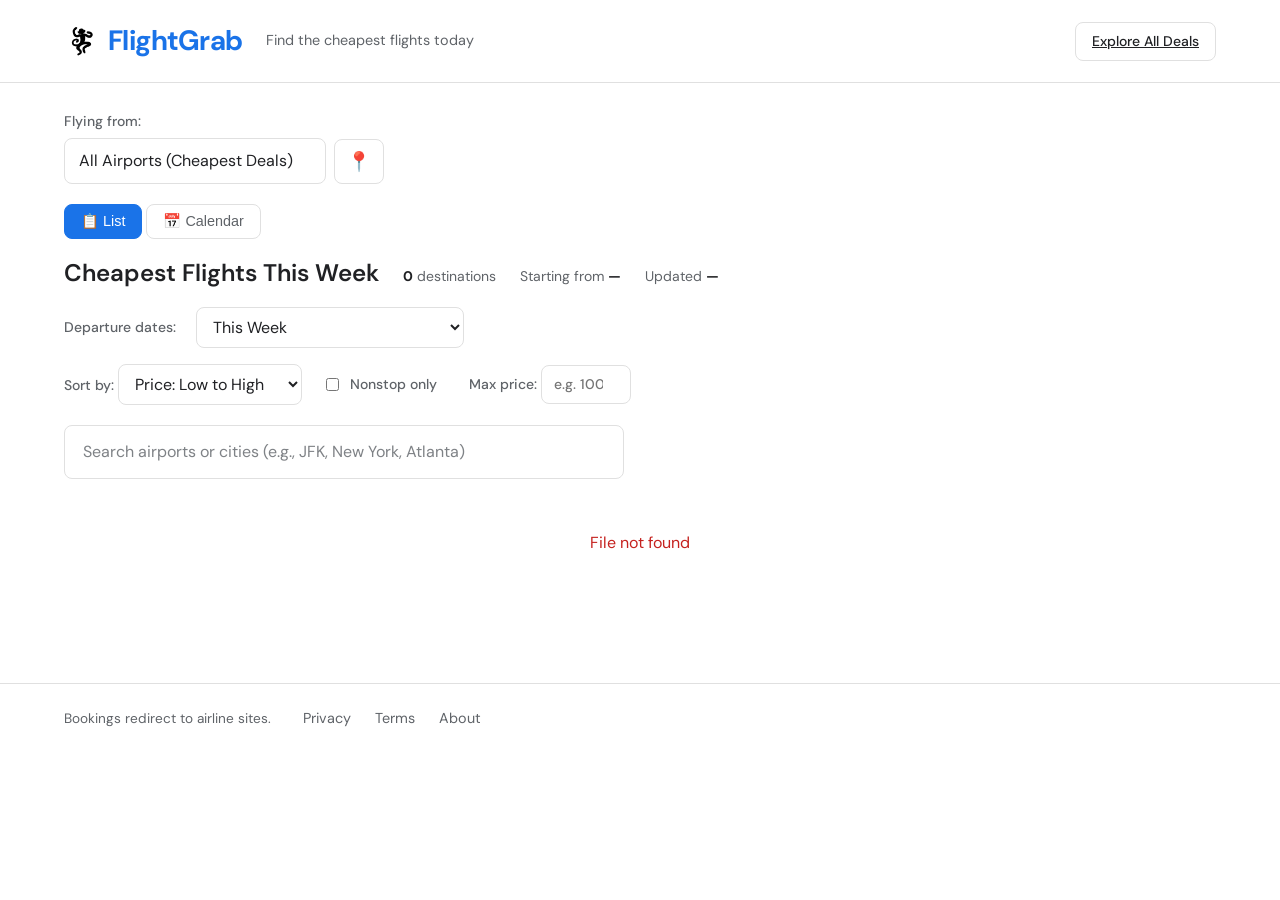
==== commit c02400e7: "Add route landing pages and sitemap for SEO" ====
--- a/static/index.html
+++ b/static/index.html
@@ -25,6 +25,7 @@
         <button type="button" class="btn-header btn-secondary" id="btn-sign-in">Sign In</button>
         <button type="button" class="btn-header btn-primary" id="btn-sign-up">Sign Up Free</button>
       </div>
+      <a href="/deals" class="btn-header btn-secondary" id="link-explore-deals" style="margin-left: auto;">Explore All Deals</a>
       <div id="user-menu" class="header-auth" style="display: none;">
         <div class="user-menu-trigger" id="user-menu-trigger">
           <img id="user-avatar" src="" alt="" class="user-avatar" width="32" height="32">
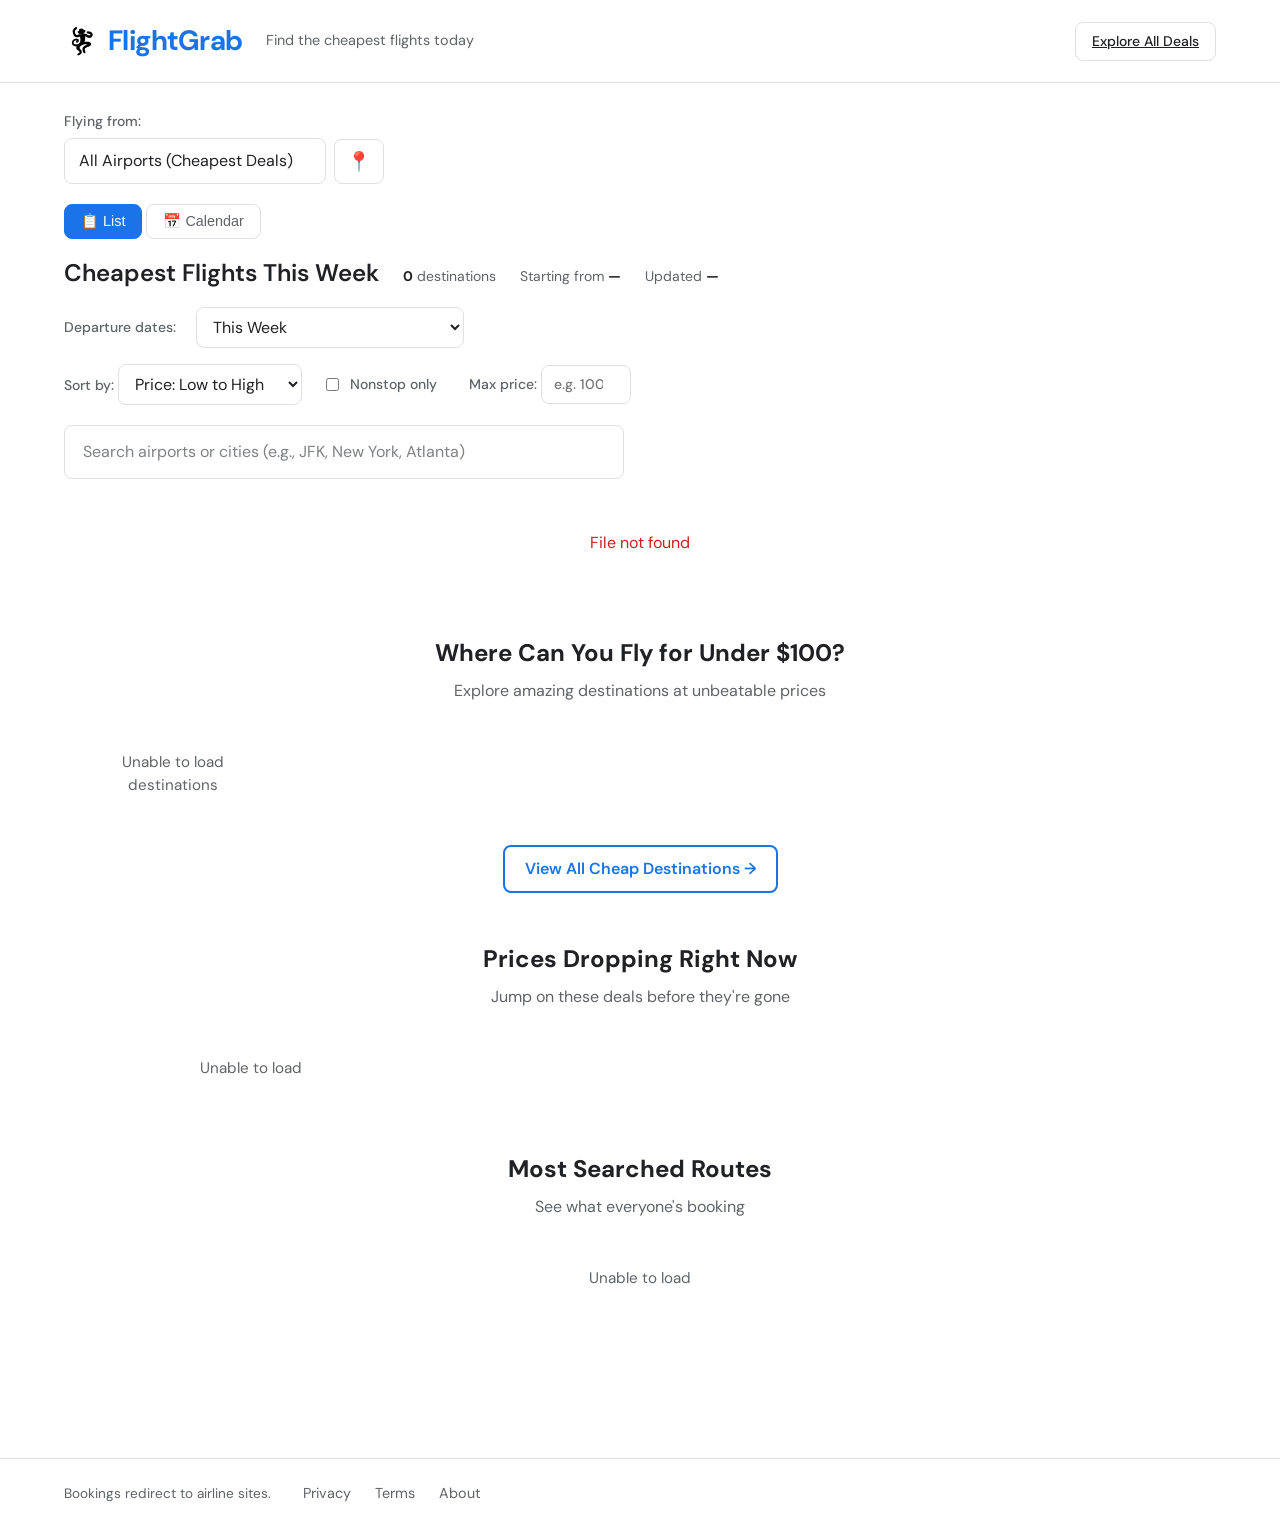
==== commit 277d398c: "date drop down fix" ====
--- a/static/index.html
+++ b/static/index.html
@@ -187,6 +187,42 @@
     <div id="no-results" class="no-results hidden">No results match your search.</div>
 
     <div id="deals-grid" class="deals-grid"></div>
+
+    <!-- Cheapest Destinations Widget -->
+    <section class="cheapest-destinations" aria-labelledby="cheap-dest-heading">
+      <div class="section-header">
+        <h2 id="cheap-dest-heading">Where Can You Fly for Under $100?</h2>
+        <p>Explore amazing destinations at unbeatable prices</p>
+      </div>
+      <div class="destinations-grid" id="cheap-destinations-grid">
+        <div class="loading-dest">Loading amazing deals...</div>
+      </div>
+      <div class="view-all-container">
+        <a href="/deals?max_price=100" class="btn-secondary">View All Cheap Destinations →</a>
+      </div>
+    </section>
+
+    <!-- Price Drops Widget -->
+    <section class="price-drops-section" aria-labelledby="price-drops-heading">
+      <div class="section-header">
+        <h2 id="price-drops-heading">Prices Dropping Right Now</h2>
+        <p>Jump on these deals before they're gone</p>
+      </div>
+      <div class="price-drops-grid" id="price-drops-grid">
+        <div class="loading-dest">Loading...</div>
+      </div>
+    </section>
+
+    <!-- Popular Routes Widget -->
+    <section class="popular-routes-section" aria-labelledby="popular-routes-heading">
+      <div class="section-header">
+        <h2 id="popular-routes-heading">Most Searched Routes</h2>
+        <p>See what everyone's booking</p>
+      </div>
+      <div class="routes-list" id="popular-routes-list">
+        <div class="loading-dest">Loading...</div>
+      </div>
+    </section>
     </div>
   </main>
 
--- a/static/style.css
+++ b/static/style.css
@@ -2204,3 +2204,276 @@
     font-size: 1.25rem;
   }
 }
+
+/* Cheapest Destinations & Widgets */
+.cheapest-destinations,
+.price-drops-section,
+.popular-routes-section {
+  margin: 48px 0;
+  padding: 0;
+}
+
+.cheapest-destinations .section-header,
+.price-drops-section .section-header,
+.popular-routes-section .section-header {
+  text-align: center;
+  margin-bottom: 24px;
+}
+
+.cheapest-destinations .section-header h2,
+.price-drops-section .section-header h2,
+.popular-routes-section .section-header h2 {
+  font-size: 1.5rem;
+  font-weight: 700;
+  color: var(--text-primary);
+  margin: 0 0 8px;
+}
+
+.cheapest-destinations .section-header p,
+.price-drops-section .section-header p,
+.popular-routes-section .section-header p {
+  font-size: 1rem;
+  color: var(--text-secondary);
+  margin: 0;
+}
+
+.destinations-grid {
+  display: grid;
+  grid-template-columns: repeat(auto-fill, minmax(200px, 1fr));
+  gap: 16px;
+  margin: 0 0 24px;
+}
+
+.destination-card {
+  position: relative;
+  border-radius: var(--radius);
+  overflow: hidden;
+  box-shadow: var(--shadow);
+  transition: all 0.2s ease;
+  text-decoration: none;
+  color: inherit;
+  display: block;
+}
+
+.destination-card:hover {
+  transform: translateY(-2px);
+  box-shadow: var(--shadow-hover);
+}
+
+.destination-image {
+  width: 100%;
+  height: 120px;
+  display: flex;
+  align-items: center;
+  justify-content: center;
+  font-size: 2.5rem;
+  background: linear-gradient(135deg, var(--primary) 0%, #0d47a1 100%);
+}
+
+.destination-info {
+  padding: 12px 16px;
+  background: var(--card-bg);
+}
+
+.destination-name {
+  font-size: 1rem;
+  font-weight: 600;
+  color: var(--text-primary);
+  margin: 0 0 4px;
+}
+
+.destination-price {
+  font-size: 1.25rem;
+  font-weight: 700;
+  color: var(--price-color);
+  margin: 0 0 4px;
+}
+
+.destination-price .from {
+  font-size: 0.8rem;
+  font-weight: 400;
+  color: var(--text-secondary);
+}
+
+.destination-meta {
+  font-size: 0.8rem;
+  color: var(--text-secondary);
+  margin: 0;
+}
+
+.destination-badge {
+  position: absolute;
+  top: 8px;
+  right: 8px;
+  background: #10b981;
+  color: white;
+  padding: 4px 8px;
+  border-radius: 6px;
+  font-size: 0.7rem;
+  font-weight: 600;
+}
+
+.price-drops-grid {
+  display: grid;
+  grid-template-columns: repeat(auto-fill, minmax(280px, 1fr));
+  gap: 16px;
+  margin: 0 0 24px;
+}
+
+.price-drop-card {
+  background: var(--card-bg);
+  border-radius: var(--radius);
+  padding: 16px;
+  box-shadow: var(--shadow);
+  border-left: 4px solid #10b981;
+  transition: all 0.2s ease;
+  text-decoration: none;
+  color: inherit;
+  display: block;
+}
+
+.price-drop-card:hover {
+  box-shadow: var(--shadow-hover);
+  transform: translateY(-2px);
+}
+
+.price-drop-route {
+  font-size: 1.1rem;
+  font-weight: 600;
+  color: var(--text-primary);
+  margin: 0 0 8px;
+}
+
+.price-drop-route .arrow {
+  color: var(--text-secondary);
+  margin: 0 6px;
+}
+
+.price-drop-stats {
+  display: flex;
+  align-items: center;
+  gap: 12px;
+  margin-bottom: 8px;
+}
+
+.price-drop-current {
+  font-size: 1.25rem;
+  font-weight: 700;
+  color: var(--price-color);
+}
+
+.price-drop-change {
+  display: inline-flex;
+  align-items: center;
+  gap: 4px;
+  padding: 2px 8px;
+  background: #dcfce7;
+  color: #166534;
+  border-radius: 6px;
+  font-size: 0.8rem;
+  font-weight: 600;
+}
+
+.price-drop-was {
+  font-size: 0.85rem;
+  color: var(--text-secondary);
+  text-decoration: line-through;
+}
+
+.routes-list {
+  margin: 0 0 24px;
+}
+
+.route-item {
+  display: flex;
+  justify-content: space-between;
+  align-items: center;
+  padding: 12px 16px;
+  background: var(--card-bg);
+  border-radius: 8px;
+  margin-bottom: 8px;
+  box-shadow: var(--shadow);
+  text-decoration: none;
+  color: inherit;
+  transition: all 0.2s ease;
+}
+
+.route-item:hover {
+  box-shadow: var(--shadow-hover);
+}
+
+.route-info {
+  display: flex;
+  align-items: center;
+  gap: 12px;
+}
+
+.route-rank {
+  width: 28px;
+  height: 28px;
+  background: #f3f4f6;
+  border-radius: 50%;
+  display: flex;
+  align-items: center;
+  justify-content: center;
+  font-weight: 700;
+  color: var(--primary);
+  font-size: 0.8rem;
+  flex-shrink: 0;
+}
+
+.route-cities {
+  font-weight: 600;
+  color: var(--text-primary);
+  font-size: 0.95rem;
+}
+
+.route-price {
+  font-size: 1.1rem;
+  font-weight: 700;
+  color: var(--price-color);
+  flex-shrink: 0;
+}
+
+.loading-dest {
+  text-align: center;
+  padding: 24px;
+  color: var(--text-secondary);
+  font-size: 0.95rem;
+}
+
+.view-all-container {
+  text-align: center;
+  margin-top: 16px;
+}
+
+.view-all-container .btn-secondary {
+  display: inline-block;
+  padding: 10px 20px;
+  background: transparent;
+  color: var(--primary);
+  border: 2px solid var(--primary);
+  border-radius: 8px;
+  font-weight: 600;
+  text-decoration: none;
+}
+
+.view-all-container .btn-secondary:hover {
+  background: var(--primary);
+  color: white;
+}
+
+@media (max-width: 768px) {
+  .cheapest-destinations .section-header h2,
+  .price-drops-section .section-header h2,
+  .popular-routes-section .section-header h2 {
+    font-size: 1.25rem;
+  }
+  .destinations-grid {
+    grid-template-columns: repeat(2, 1fr);
+    gap: 12px;
+  }
+  .price-drops-grid {
+    grid-template-columns: 1fr;
+  }
+}
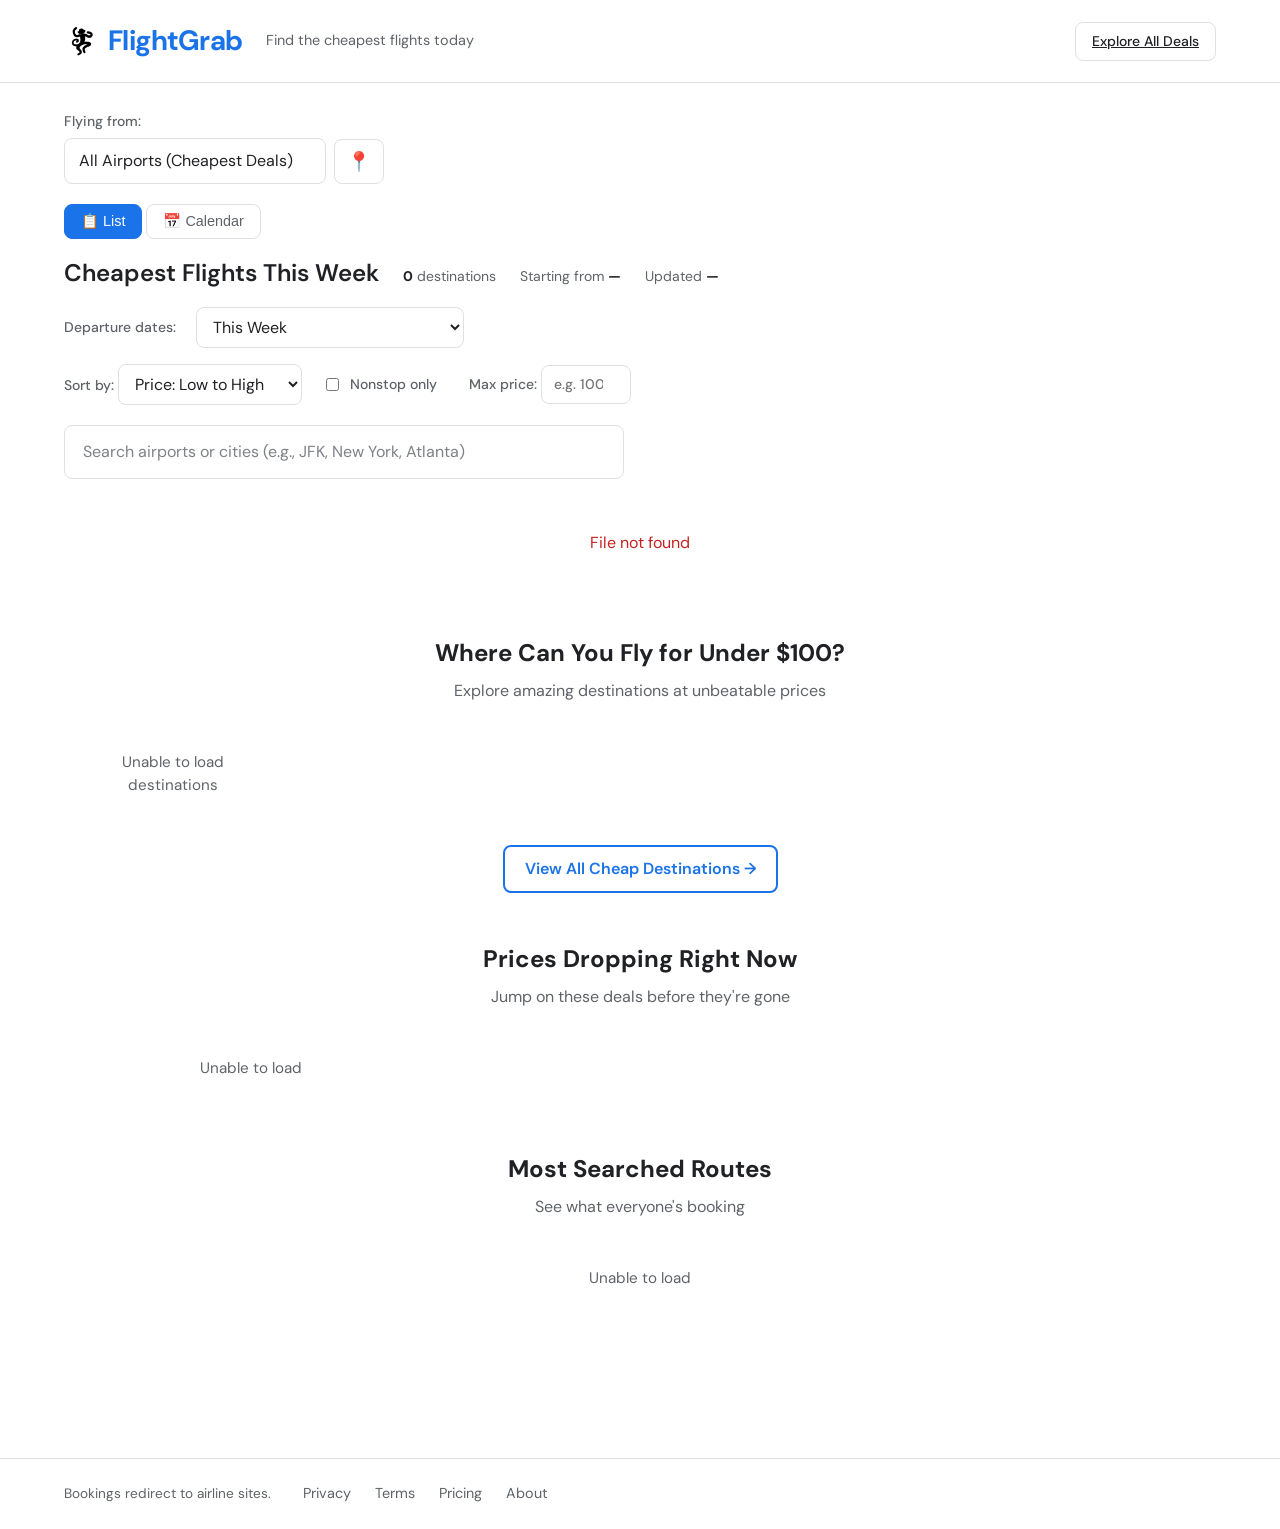
==== commit 52202ba1: "Add premium subscription" ====
--- a/static/index.html
+++ b/static/index.html
@@ -33,6 +33,7 @@
         </div>
         <div id="user-dropdown" class="user-dropdown hidden">
           <a href="#alerts" id="link-my-alerts">My Alerts</a>
+          <a href="/pricing" id="link-pricing">Premium</a>
           <a href="#saved" id="link-saved-flights">Saved Flights</a>
           <a href="#" id="link-sign-out">Sign Out</a>
         </div>
@@ -267,6 +268,9 @@
       <button type="button" class="modal-close" onclick="window.closeMyAlertsModal && closeMyAlertsModal()" aria-label="Close">&times;</button>
       <h2 id="my-alerts-modal-title" class="modal-title">My Price Alerts</h2>
       <p class="modal-subtitle">Manage your price alerts. We'll email you when prices drop below your target.</p>
+      <div id="my-alerts-upgrade-cta" class="alert-upgrade-cta hidden">
+        <p>You've used all 5 free alerts. <a href="/pricing">Upgrade to Premium</a> for unlimited alerts.</p>
+      </div>
       <div id="my-alerts-list" class="alerts-list">
         <p class="alerts-loading">Loading...</p>
       </div>
@@ -349,6 +353,10 @@
       <p class="modal-subtitle">
         Get notified when <strong id="alert-route">ATL → MIA</strong> drops below your target
       </p>
+      <p id="alert-limit-usage" class="alert-limit-usage hidden">You've used <strong id="alert-count">0</strong> of <strong id="alert-limit">5</strong> alerts.</p>
+      <div id="alert-upgrade-cta" class="alert-upgrade-cta hidden">
+        <p>You've reached the free alert limit. <a href="/pricing">Upgrade to Premium</a> for unlimited alerts.</p>
+      </div>
       <form id="alert-form">
         <div class="form-group">
           <label for="alert-target-price">Target price (one-way)</label>
@@ -415,6 +423,7 @@
       <span class="footer-disclaimer">Bookings redirect to airline sites.</span>
       <a href="/static/privacy.html">Privacy</a>
       <a href="/static/terms.html">Terms</a>
+      <a href="/pricing">Pricing</a>
       <a href="/static/about.html">About</a>
     </div>
   </footer>
--- a/static/style.css
+++ b/static/style.css
@@ -1860,6 +1860,34 @@
   color: var(--text-secondary);
 }
 
+.alert-limit-usage {
+  font-size: 0.9rem;
+  color: var(--text-secondary);
+  margin: 0 0 12px;
+}
+
+.alert-upgrade-cta {
+  background: #f0f9ff;
+  border: 1px solid var(--primary);
+  border-radius: 8px;
+  padding: 12px 16px;
+  margin: 0 0 16px;
+}
+
+.alert-upgrade-cta p {
+  margin: 0;
+  font-size: 0.9rem;
+}
+
+.alert-upgrade-cta a {
+  color: var(--primary);
+  font-weight: 600;
+}
+
+.alert-upgrade-cta a:hover {
+  text-decoration: underline;
+}
+
 /* Return flight modal */
 .modal {
   position: fixed;
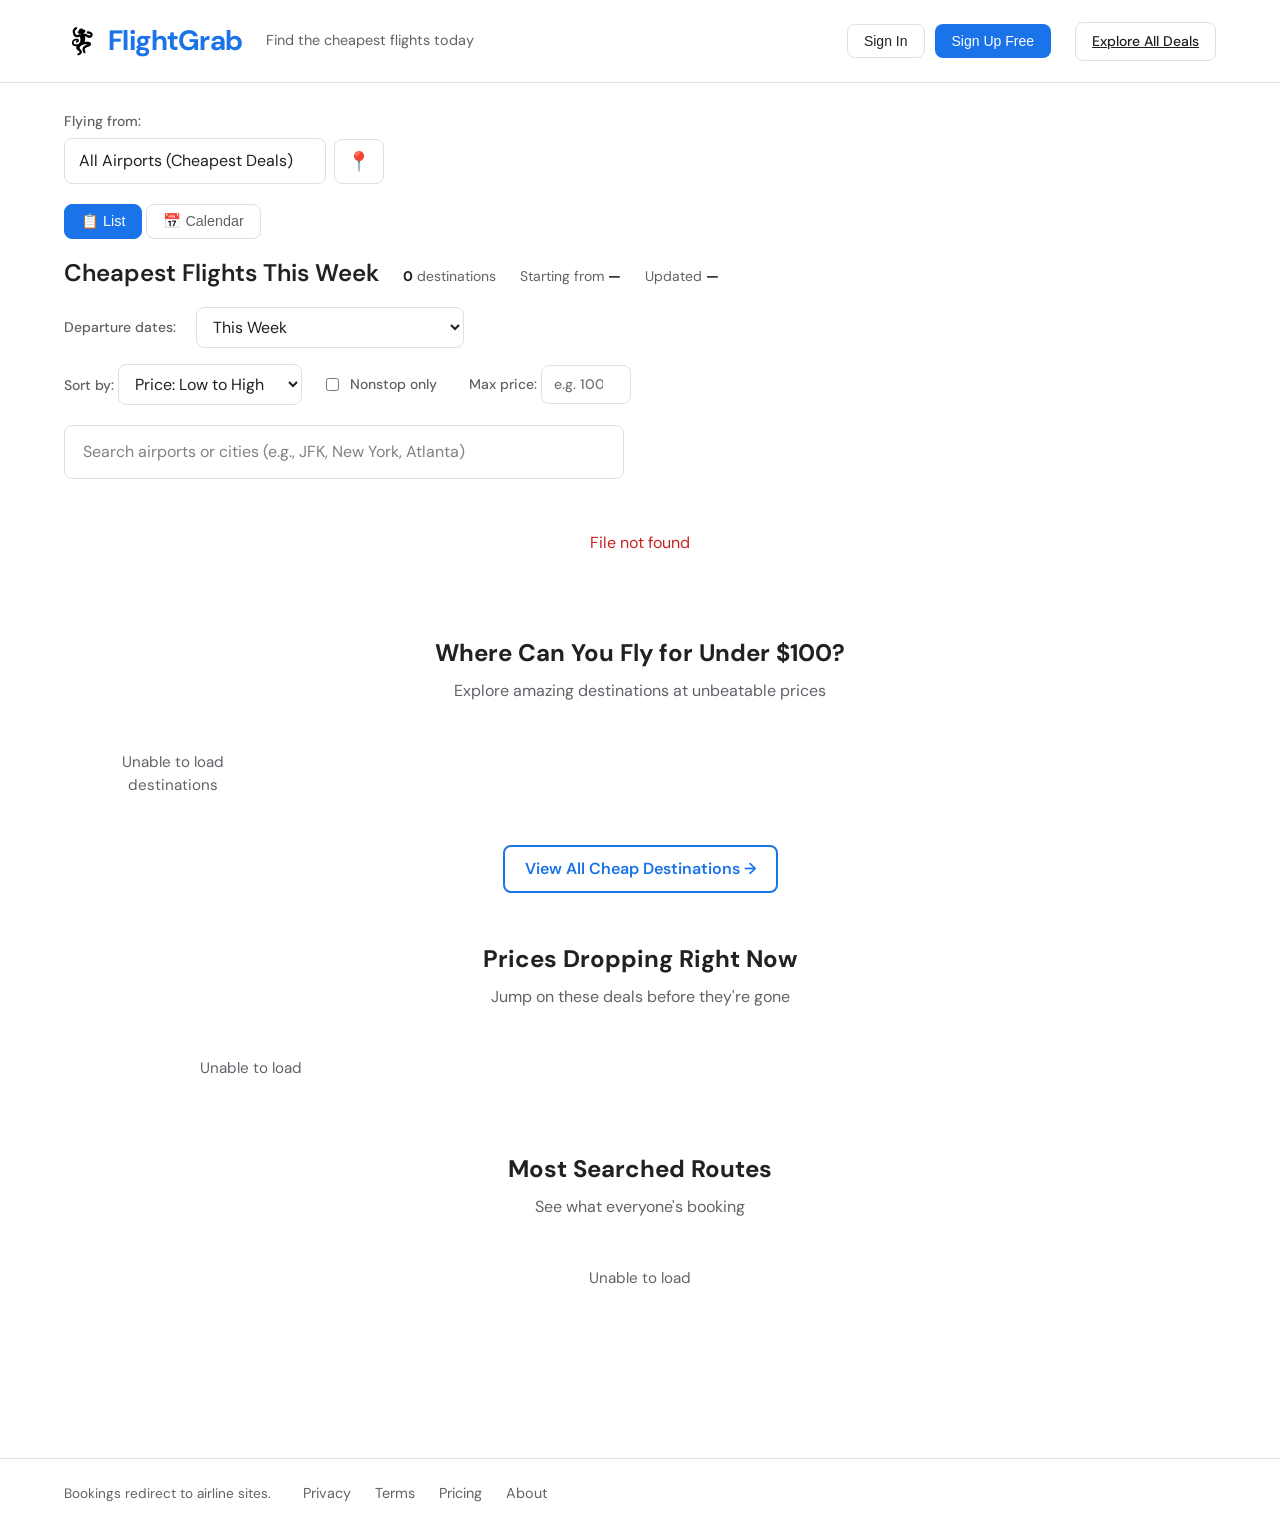
==== commit 0a17a206: "new auth" ====
--- a/static/index.html
+++ b/static/index.html
@@ -34,7 +34,7 @@
         <div id="user-dropdown" class="user-dropdown hidden">
           <a href="#alerts" id="link-my-alerts">My Alerts</a>
           <a href="/pricing" id="link-pricing">Premium</a>
-          <a href="#saved" id="link-saved-flights">Saved Flights</a>
+          <a href="#" id="link-saved-flights">Saved Flights</a>
           <a href="#" id="link-sign-out">Sign Out</a>
         </div>
       </div>
@@ -291,6 +291,32 @@
     </div>
   </div>
 
+  <div id="auth-modal" class="modal hidden" role="dialog" aria-labelledby="auth-modal-title" aria-modal="true">
+    <div class="modal-backdrop" onclick="window.closeAuthModal && closeAuthModal()"></div>
+    <div class="modal-content modal-small">
+      <button type="button" class="modal-close" onclick="window.closeAuthModal && closeAuthModal()" aria-label="Close">&times;</button>
+      <h2 id="auth-modal-title" class="modal-title">Sign In</h2>
+      <p class="modal-subtitle" id="auth-modal-subtitle">Sign in to save flights and set price alerts.</p>
+      <form id="auth-form">
+        <div id="auth-signup-fields" class="form-group hidden">
+          <label for="auth-first-name">First name</label>
+          <input type="text" id="auth-first-name" placeholder="Optional" maxlength="100">
+        </div>
+        <div class="form-group">
+          <label for="auth-email">Email</label>
+          <input type="email" id="auth-email" placeholder="you@example.com" required>
+        </div>
+        <div class="form-group">
+          <label for="auth-password">Password</label>
+          <input type="password" id="auth-password" placeholder="At least 6 characters" required minlength="6">
+        </div>
+        <p id="auth-error" class="auth-error hidden"></p>
+        <button type="submit" class="btn-primary btn-full" id="auth-submit">Sign In</button>
+      </form>
+      <p id="auth-toggle" class="auth-toggle">Don't have an account? <a href="#" id="auth-toggle-link">Sign up</a></p>
+    </div>
+  </div>
+
   <div id="calendar-modal" class="modal hidden" role="dialog" aria-labelledby="calendar-modal-title">
     <div class="modal-backdrop" onclick="window.closeCalendarModal && closeCalendarModal()"></div>
     <div class="modal-content modal-calendar">
--- a/static/style.css
+++ b/static/style.css
@@ -1820,6 +1820,22 @@
   margin-bottom: 8px;
 }
 
+.form-group input[type="text"],
+.form-group input[type="email"],
+.form-group input[type="password"] {
+  width: 100%;
+  padding: 10px 14px;
+  border: 1px solid var(--border);
+  border-radius: 8px;
+  font: inherit;
+  box-sizing: border-box;
+}
+
+.form-group input:focus {
+  border-color: var(--primary);
+  outline: none;
+}
+
 .input-with-prefix {
   display: flex;
   align-items: center;
@@ -1885,6 +1901,27 @@
 }
 
 .alert-upgrade-cta a:hover {
+  text-decoration: underline;
+}
+
+.auth-error {
+  color: #dc2626;
+  font-size: 0.875rem;
+  margin: 0 0 12px;
+}
+
+.auth-toggle {
+  margin-top: 16px;
+  font-size: 0.9rem;
+  color: var(--text-secondary);
+}
+
+.auth-toggle a {
+  color: var(--primary);
+  font-weight: 500;
+}
+
+.auth-toggle a:hover {
   text-decoration: underline;
 }
 
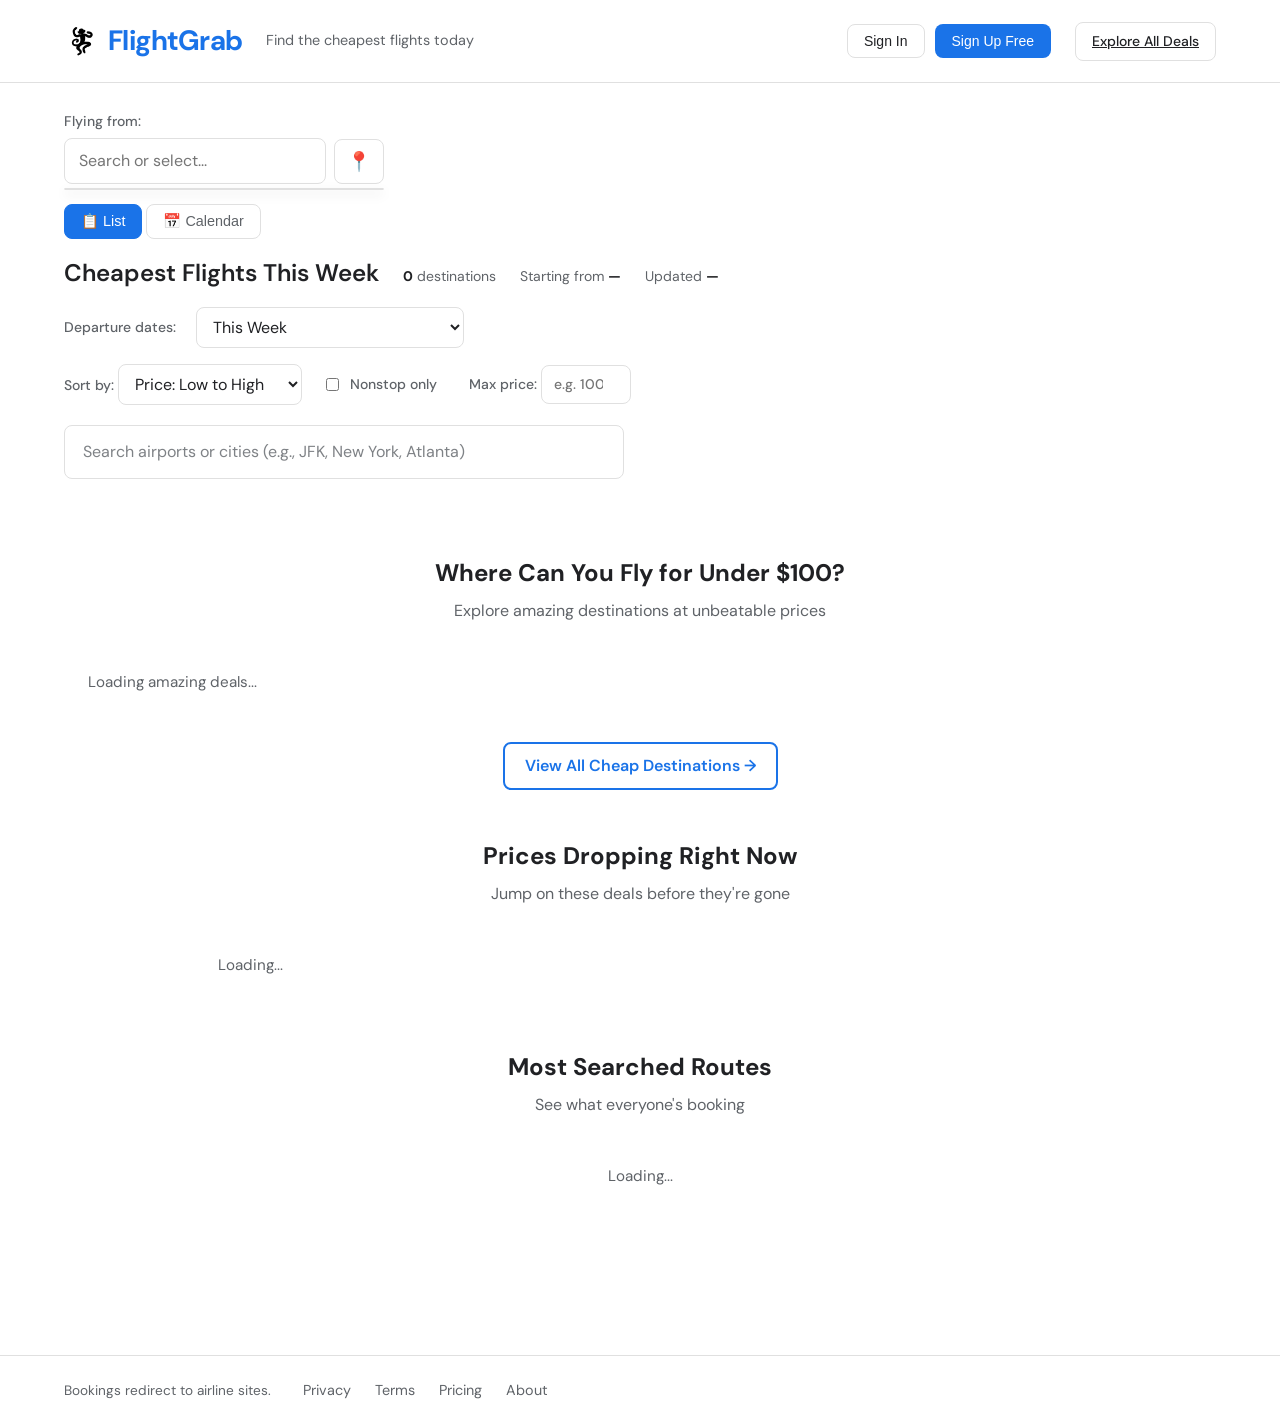
==== commit 77472f0f: "new auth" ====
--- a/static/index.html
+++ b/static/index.html
@@ -21,12 +21,12 @@
         <span class="logo-text">FlightGrab</span>
       </a>
       <p class="tagline">Find the cheapest flights today</p>
-      <div id="sign-in-section" class="header-auth" style="display: none;">
+      <div id="sign-in-section" class="header-auth header-auth-visible">
         <button type="button" class="btn-header btn-secondary" id="btn-sign-in">Sign In</button>
         <button type="button" class="btn-header btn-primary" id="btn-sign-up">Sign Up Free</button>
       </div>
       <a href="/deals" class="btn-header btn-secondary" id="link-explore-deals" style="margin-left: auto;">Explore All Deals</a>
-      <div id="user-menu" class="header-auth" style="display: none;">
+      <div id="user-menu" class="header-auth" style="display: none;"><!-- Shown via JS when logged in -->
         <div class="user-menu-trigger" id="user-menu-trigger">
           <img id="user-avatar" src="" alt="" class="user-avatar" width="32" height="32">
           <span id="user-name"></span>
@@ -40,6 +40,14 @@
       </div>
     </div>
   </header>
+
+  <div id="verify-banner" class="verify-banner hidden">
+    <span class="verify-banner-msg"></span>
+    <button type="button" class="verify-banner-close" aria-label="Dismiss">&times;</button>
+  </div>
+  <div id="unverified-banner" class="verify-banner verify-banner-unverified hidden">
+    <span>Please verify your email. We sent a link to your inbox. Check spam if you don't see it.</span>
+  </div>
 
   <main class="container">
     <div class="origin-selector">
--- a/static/style.css
+++ b/static/style.css
@@ -62,6 +62,29 @@
   display: flex !important;
 }
 
+.verify-banner {
+  display: flex;
+  align-items: center;
+  justify-content: space-between;
+  gap: 12px;
+  padding: 12px 24px;
+  background: #e8f5e9;
+  border-bottom: 1px solid #c8e6c9;
+  color: #2e7d32;
+}
+.verify-banner.hidden { display: none; }
+.verify-banner-invalid { background: #fff3e0; border-color: #ffe0b2; color: #e65100; }
+.verify-banner-unverified { background: #e3f2fd; border-color: #bbdefb; color: #1565c0; }
+.verify-banner-close {
+  background: none;
+  border: none;
+  font-size: 1.25rem;
+  cursor: pointer;
+  color: inherit;
+  opacity: 0.8;
+}
+.verify-banner-close:hover { opacity: 1; }
+
 .btn-header {
   padding: 8px 16px;
   font-size: 0.875rem;
